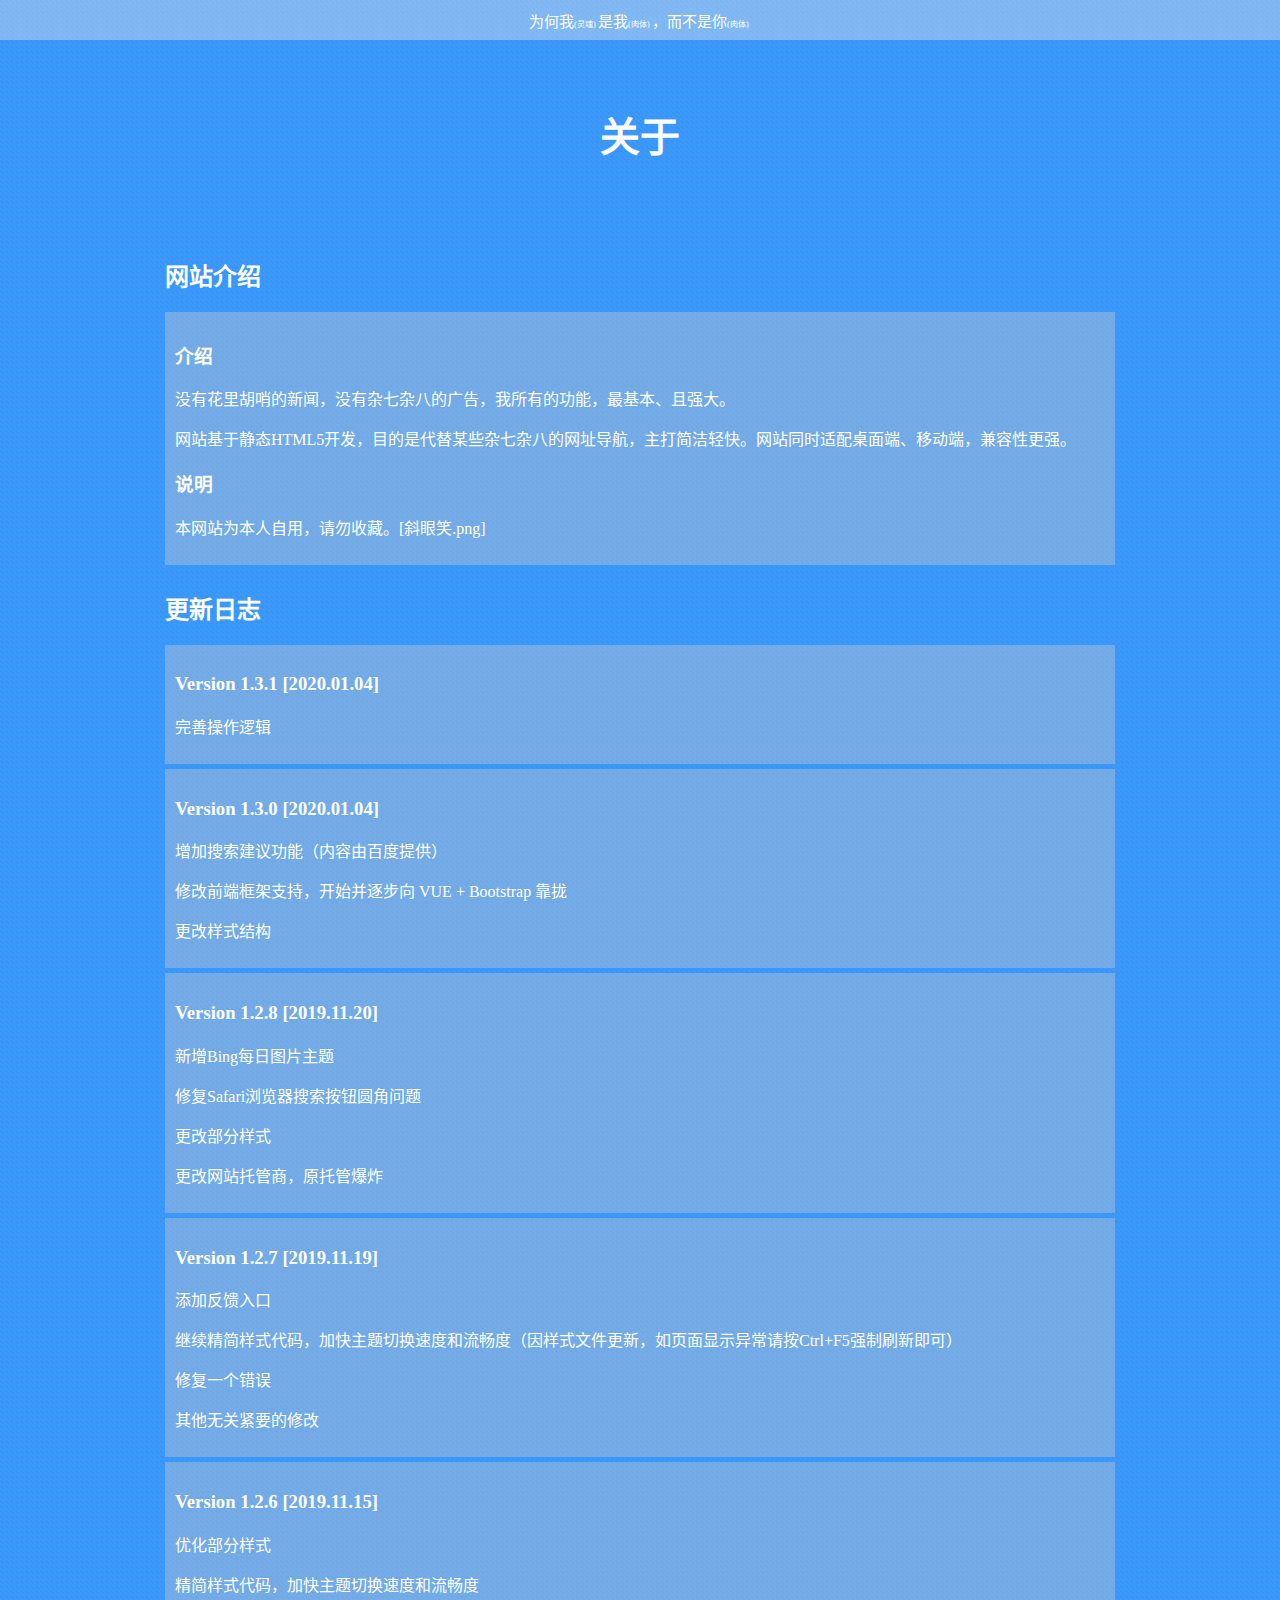
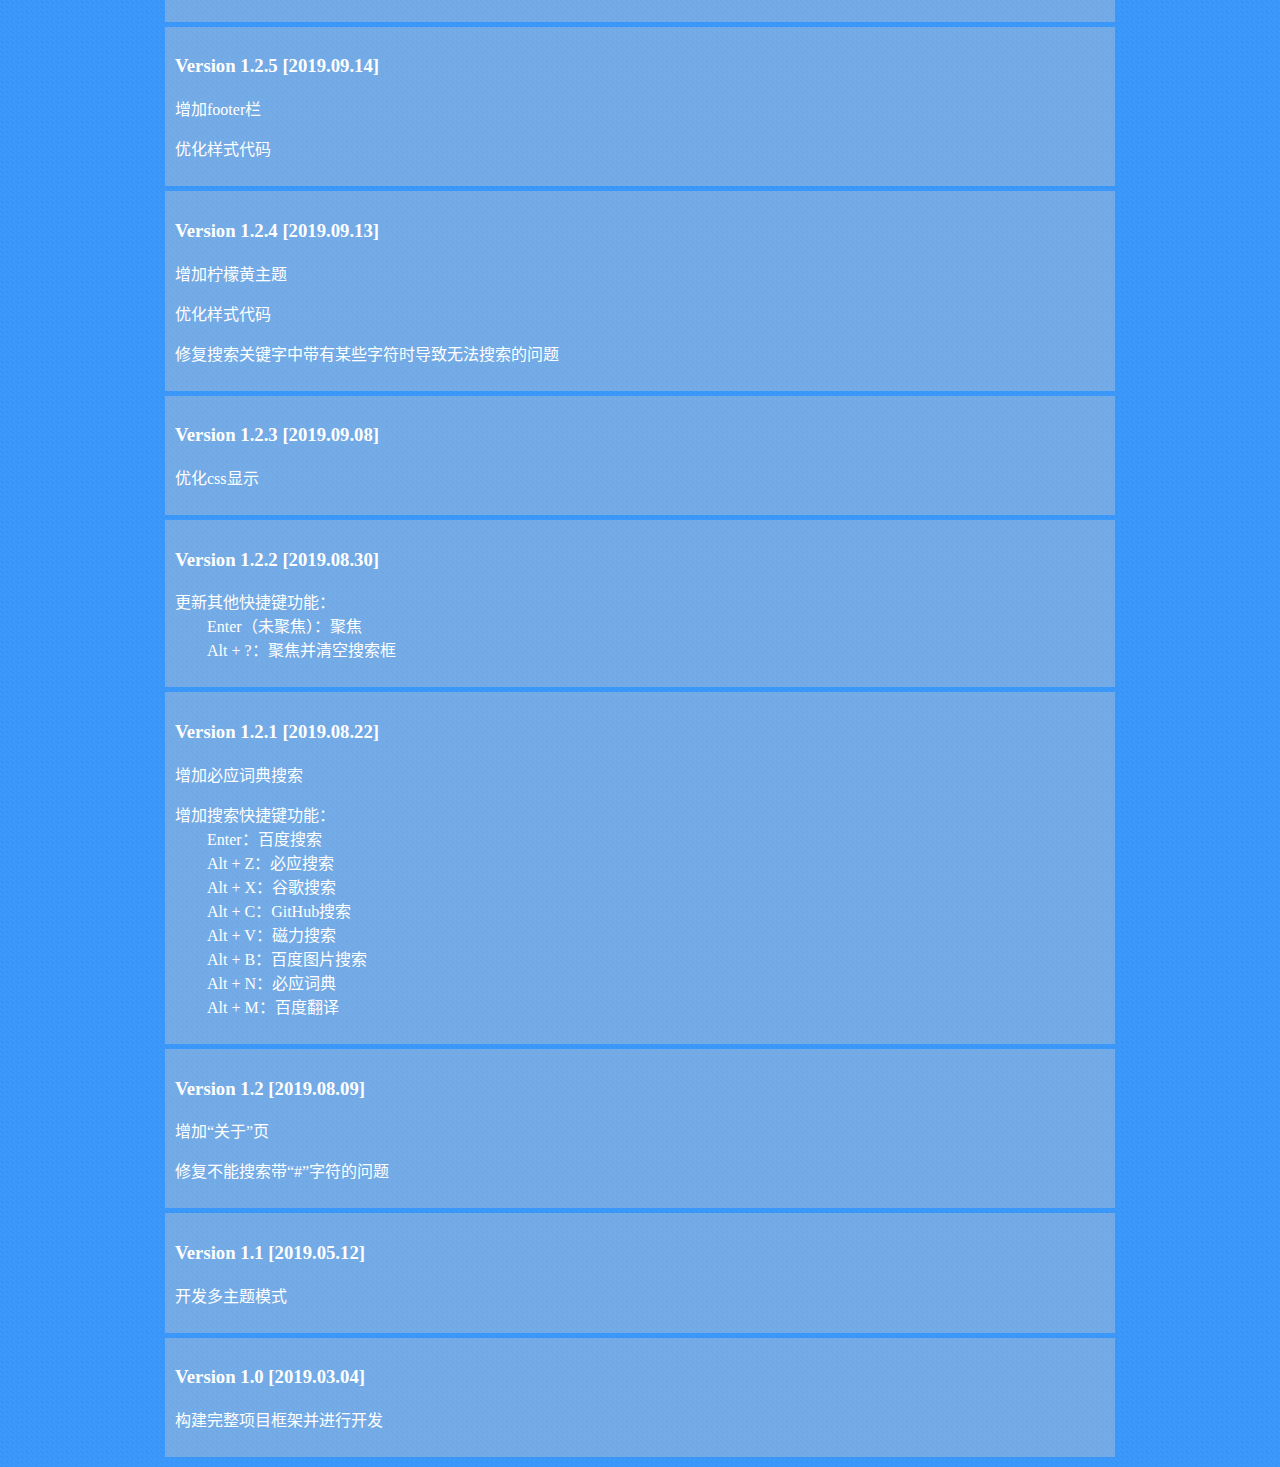
==== about.html @ 6365ce20 "5" ====
<!DOCTYPE html>
<html lang="zh-cn">

<head>
    <meta charset="UTF-8">
    <meta name="viewport" content="width=device-width, initial-scale=1.0">
    <meta http-equiv="X-UA-Compatible" content="ie=edge">
    <title>关于</title>
    <link href="css/all.css" rel="stylesheet" type="text/css">
    <link href="css/navigation_blue.css" rel="stylesheet" type="text/css">
    <link href="css/about.css" rel="stylesheet" type="text/css">
    <link rel="icon" href="image/logo.png" sizes="32x32">
    <script src="js/all.js"></script>
    <script src="plugins/jquery/jquery.min.js"></script>
    <script>
        window.onload = showStyle();
    </script>
</head>
<style>
    .little-font {
        font-size: xx-small;
        -webkit-transform-origin-x: 0;
        -webkit-transform: scale(0.90);
        display: inline-block;
    }
</style>

<body>
    <div class="top-frame">
        <p>为何我<span class="little-font">(灵魂)</span>是我<span class="little-font">(肉体)</span>，而不是你<span class="little-font">(肉体)</span></p>
    </div>
    <div class="head trans-all">
        <div class="title" style="overflow:hidden;">
            <h1>关于</h1>
            <!-- <p>v1.1</p> -->
        </div>
        <!-- <p>vicold.com</p> -->
    </div>
    <div class="contrainer" style="color:#fff;">
        <div class="main-content trans-all">
            <h2>网站介绍</h2>
            <div class="trans-all upgrade-grade">
                <h3>介绍</h3>
                <p>没有花里胡哨的新闻，没有杂七杂八的广告，我所有的功能，最基本、且强大。</p>
                <p>网站基于静态HTML5开发，目的是代替某些杂七杂八的网址导航，主打简洁轻快。网站同时适配桌面端、移动端，兼容性更强。<br />
                    <h3>说明</h3>
                    <p>本网站为本人自用，请勿收藏。[斜眼笑.png]</p>
            </div>
        </div>
        <div class="main-content trans-all log">
            <h2>更新日志</h2>
            <div class="trans-all upgrade-log">
                <h3>Version 1.3.1 [2020.01.04]</h3>
                <p>完善操作逻辑</p>
            </div>
            <div class="trans-all upgrade-log">
                <h3>Version 1.3.0 [2020.01.04]</h3>
                <p>增加搜索建议功能（内容由百度提供）</p>
                <p>修改前端框架支持，开始并逐步向 VUE + Bootstrap 靠拢</p>
                <p>更改样式结构</p>
            </div>
            <div class="trans-all upgrade-log">
                <h3>Version 1.2.8 [2019.11.20]</h3>
                <p>新增Bing每日图片主题</p>
                <p>修复Safari浏览器搜索按钮圆角问题</p>
                <p>更改部分样式</p>
                <p>更改网站托管商，原托管爆炸</p>
            </div>
            <div class="trans-all upgrade-log">
                <h3>Version 1.2.7 [2019.11.19]</h3>
                <p>添加反馈入口</p>
                <p>继续精简样式代码，加快主题切换速度和流畅度（因样式文件更新，如页面显示异常请按Ctrl+F5强制刷新即可）</p>
                <p>修复一个错误</p>
                <p>其他无关紧要的修改</p>
            </div>
            <div class="trans-all upgrade-log">
                <h3>Version 1.2.6 [2019.11.15]</h3>
                <p>优化部分样式</p>
                <p>精简样式代码，加快主题切换速度和流畅度</p>
            </div>
            <div class="trans-all upgrade-log">
                <h3>Version 1.2.5 [2019.09.14]</h3>
                <p>增加footer栏</p>
                <p>优化样式代码</p>
            </div>
            <div class="trans-all upgrade-log">
                <h3>Version 1.2.4 [2019.09.13]</h3>
                <p>增加柠檬黄主题</p>
                <p>优化样式代码</p>
                <p>修复搜索关键字中带有某些字符时导致无法搜索的问题</p>
            </div>
            <div class="trans-all upgrade-log">
                <h3>Version 1.2.3 [2019.09.08]</h3>
                <p>优化css显示</p>
            </div>
            <div class="trans-all upgrade-log">
                <h3>Version 1.2.2 [2019.08.30]</h3>
                <p>更新其他快捷键功能：<br />&emsp;&emsp;Enter（未聚焦）：聚焦<br />&emsp;&emsp;Alt + ?：聚焦并清空搜索框</p>
            </div>
            <div class="trans-all upgrade-log">
                <h3>Version 1.2.1 [2019.08.22]</h3>
                <p>增加必应词典搜索</p>
                <p>增加搜索快捷键功能：<br />&emsp;&emsp;Enter：百度搜索<br />&emsp;&emsp;Alt + Z：必应搜索<br />&emsp;&emsp;Alt + X：谷歌搜索<br />&emsp;&emsp;Alt + C：GitHub搜索<br /> &emsp;&emsp;Alt + V：磁力搜索<br />&emsp;&emsp;Alt + B：百度图片搜索<br />&emsp;&emsp;Alt + N：必应词典<br />&emsp;&emsp;Alt
                    + M：百度翻译</p>
            </div>
            <div class="trans-all upgrade-log">
                <h3>Version 1.2 [2019.08.09]</h3>
                <p>增加“关于”页</p>
                <p>修复不能搜索带“#”字符的问题</p>
            </div>
            <div class="trans-all upgrade-log">
                <h3>Version 1.1 [2019.05.12]</h3>
                <p>开发多主题模式</p>
            </div>
            <div class="trans-all upgrade-log">
                <h3>Version 1.0 [2019.03.04]</h3>
                <p>构建完整项目框架并进行开发</p>
            </div>
        </div>
    </div>
</body>

</html>
---- css/all.css ----
body {
    background-image: url(../image/background_continuity_common.png);
    color: #444;
    margin: 0;
    font-family: 'Microsoft YaHei';
}

a,input{
    border: 0 solid ;
    
}


a, p, li, img {
    -webkit-user-select: none;
    -moz-user-select: none;
    -ms-user-select: none;
    user-select: none;
}
button,
#search-submit{
    -webkit-appearance : none ;
}
/* +++++++++++++++++++++++++++++head+++++++++++++++++++++++++++++ */

.head {
    text-align: center;
    margin: 35px 5px;
}

.head>.title {
    margin: 0 auto;
    display: inline-block;
    color: #fff;
}

.head>.title>img {
    width: 300px;
    height: 100px;
    float: left;
}

.head>.title>h1 {
    font-size: 40px;
    margin: 5px;
    float: left;
}

.head>.title>p {
    float: left;
    padding-top: 15px;
}

.contrainer {
    overflow: hidden;
    padding: 5px;
}

.main-content {
    margin: 0 auto;
    overflow: hidden;
}

@media (max-width: 480px) {
    .head>.title>img {
        width: 210px;
        height: 70px;
    }
}

@media (min-width: 480px) {
    .head>.title>img {
        width: 240px;
        height: 80px;
    }
    .main-content {
        width: 100%;
    }
}

@media (min-width: 768px) {
    .head>.title>img {
        width: 270px;
        height: 90px;
    }
    .main-content {
        width: 736px;
    }
}

@media (min-width: 980px) {
    .head>.title>img {
        width: 300px;
        height: 100px;
    }
    .main-content {
        width: 950px;
    }
}
/* -----------------------------head----------------------------- */
.top-frame,.foot-frame{
    font-size: 15px;
    width: 100%;
    text-align: center;
    color: #fff;
    overflow: hidden;
    background: rgba(255, 255, 255, 0.3);
    
}
.top-frame{
    margin: 0;
    padding: 0;
    height: 40px;
    text-align: center;
    color: #fff;
    overflow: hidden;
    background: rgba(233, 233, 233, 0.4);
}
.foot-frame{
    margin: 30px 0 0 0;
    padding: 10px 0;
}
.top-frame>p ,.foot-frame>p,.foot-frame>div{
    margin: 0;
}
.top-frame>p {
    padding: 10px;
}
.foot-frame>p,.foot-frame>div{
    padding: 1px;
}
.foot-frame>p>a{
    color:#fff;
    text-decoration-line: none;
}
 
/* +++++++++++++++++++++++++++++++搜索建议+++++++++++++++++++++++++++++++ */


.suggestion{
    padding: 5px ;
    background-color:rgba(255,255,255,0.9) ;
}

.list-group-item{
    padding: 5px 10px;
    border: 1px solid rgba(100,100,100,0.1);
    background-color: rgba(255,255,255,0) ;
}

/* -------------------------------搜索建议------------------------------- */


/* +++++++++++++++++++++++++++++++搜索建议+++++++++++++++++++++++++++++++ */

a,
img,
.tool-item-frame div{
    box-sizing: unset !important;
}


/* -------------------------------搜索建议------------------------------- */



/* +++++++++++++++++++++++++++++++Tabs+++++++++++++++++++++++++++++++ */



ul, ol, li {
    margin: 0;
    padding: 0;
}

li {
    list-style: none;
}

.tabs {
    overflow: hidden;
    width: 100%;
    border: 0 solid;
    border-radius: 0;
    background: #f6f6f6;
    margin-top: 30px;
}

.tabs>div {
    padding: 10px;
    overflow: hidden;
}

.tabs .horizontal {
    width: 100%;
    display: block;
    overflow: hidden;
}

.tabs .horizontal li {
    float: left;
    list-style: none;
    height: 35px;
    width: 12.5%;
}

.tabs .horizontal li a{
    margin: 0;
    padding: 0;
    background-color: rgba(233, 233, 233, 0.8);
    width: 100%;
    height: 35px;
    text-align: center;
    line-height: 35px;
    font-size: 15px;
    color: #3c9bff;
}

.tabs .horizontal li a:hover {
    background-color: rgba(255, 255, 255, 0.8);
}

.tabs .horizontal li .active {
    background-color: rgba(226, 219, 190, 1);
    color: #3c9bff;
    cursor: default;
}
@media (max-width: 480px) {
    /*手机屏幕，图标和文字上下排列*/
    .tabs .horizontal li {
        height: 40px;
    }
    .tabs .horizontal li a{
        height: 40px;
        line-height: 40px;
        font-size: 13px;

    }
}
/* -------------------------------Tabs------------------------------- */



/* +++++++++++++++++++++++++++++++主题+++++++++++++++++++++++++++++++ */

.tool-item-style-frame>.tool-item-frame {
    width: 25%;
}
.tool-item-style-frame .style_blue {
    background: #3c9bff;
}

.tool-item-style-frame .style_black {
    background: #2f2f2f;
}

.tool-item-style-frame .style_red {
    background: #ff3c3c;
}

.tool-item-style-frame .style_green {
    background: #0dacb1;
}

.tool-item-style-frame .style_yellow {
    background: #FFC107;
}
.tool-item-style-frame .style_bing {
    background-image:url(../image/bing_btn_change.jpg);
    background-position: center;
    background-size: cover;
    background-repeat: no-repeat;
}

/* -------------------------------主题------------------------------- */


/* +++++++++++++++++++++++++++++工具链接+++++++++++++++++++++++++++++ */

.tool-item-link-frame>.tool-item-frame {
    width: 33.3333%;
}
.tool-item-frame>a>img {
    padding: 5px;
    border-radius: 50px;
    margin: 0 auto;
    display: block;
}
/* -----------------------------工具链接----------------------------- */
---- css/navigation_blue.css ----
/* 整个滚动条 */

::-webkit-scrollbar {
    width: 0px;
}

body {
    background-color: #3c9bff;
}

.trans-all {
    /* 标准的语法 */
    transition: all .5s;
    /* Firefox 4 */
    -moz-transition: all .5s;
    /* Safari 和 Chrome */
    -webkit-transition: all .5s;
    /* Opera */
    -o-transition: all .5s;
}

/*-----------------------------------通用结束-----------------------------------*/

/*-----------------------------------------------------------------------------*/

/*-----------------------------------HeadCSS-----------------------------------*/

/*-----------------------------------------------------------------------------*/


/*-----------------------------------------------------------------------------*/

/*----------------------------------Head End-----------------------------------*/

/*-----------------------------------------------------------------------------*/

/*-----------------------------------------------------------------------------*/

/*----------------------------------SearchCSS----------------------------------*/

/*-----------------------------------------------------------------------------*/

.content-search {
    font-size: 15px;
    width: 100%;
}

.content-search {
    margin-top: 10px;
}

.content-search>.search-text-frame {
    margin: 0 auto;
}

.content-search>.search-submit-frame {
    overflow: hidden;
    background-color: #e2dbbe;
    margin: 0 auto;
}

.content-search .search-text {
    height: 40px;
    width: 100%;
    background-color: #eee;
    display: block;
    padding-left: 10px;
    padding-right: 10px;
    margin: 0 auto;
    box-sizing: border-box;
    -webkit-box-sizing: border-box;
    -moz-box-sizing: border-box;
    font-size: 17px;
    color: #333;
    border: 0 solid;
    border-radius: 4px 4px 0 0;
    outline: none;
}

.content-search .search-text:focus {
    box-shadow: 0 0 10px #fff;
}

.content-search>.search-submit-frame>div {
    float: left;
    width: 25%;
    height: 35px;
}

.content-search .search-submit {
    background-color: #e2dbbe;
    color: #777;
    border-width: 0px 0px 5px 0px;
    border-style: solid;
    border-color: #d2bdae;
    width: 100%;
    height: 35px;
    outline: none;
    border-radius: 0;
}

.content-search .search-submit:hover {
    /* background-color: #0E80EF; */
    cursor: pointer;
    /* Safari 5.1 - 6.0 */
    background: -webkit-linear-gradient(#e2dbbe, #d2bdae);
    /* Opera 11.1 - 12.0 */
    background: -o-linear-gradient(#e2dbbe, #d2bdae);
    /* Firefox 3.6 - 15 */
    background: -moz-linear-gradient(#e2dbbe, #d2bdae);
    /* 标准的语法 */
    background: linear-gradient(#e2dbbe, #d2bdae);
}

@media (max-width: 480px) {
    .content-search>.search-text-frame {
        width: 100%;
    }
    .content-search>.search-submit-frame {
        width: 100%;
    }
    .content-search>.search-submit-frame>div {
        height: 40px;
        width: 25%;
    }
    .content-search .search-submit {
        height: 40px;
        width: 100%;
    }
}

@media (min-width: 480px) {
    .content-search>.search-text-frame {
        width: 100%;
    }
    .content-search>.search-submit-frame {
        width: 100%;
    }
    .content-search>.search-submit-frame>div {
        width: 25%;
    }
    .content-search .search-submit {
        width: 100%;
    }
}

@media (min-width: 768px) {
    .content-search>.search-text-frame {
        width: 600px;
    }
    .content-search>.search-submit-frame {
        width: 600px;
    }
    .content-search>.search-submit-frame>div {
        width: 12.5%;
    }
    .content-search .search-submit {
        width: 100%;
    }
    .head {
        margin: 50px;
    }
}

@media (min-width: 980px) {
    .content-search>.search-text-frame {
        width: 600px;
    }
    .content-search>.search-submit-frame {
        width: 600px;
    }
    .content-search>.search-submit-frame>div {
        width: 12.5%;
    }
    .content-search .search-submit {
        width: 100%;
    }
    .head {
        margin: 60px;
    }
}





/*--------------------------------------------------------------------------*/

/*-------------------------------Search End---------------------------------*/

/*--------------------------------------------------------------------------*/


/* +++++++++++++++++++++++++++++++搜索建议+++++++++++++++++++++++++++++++ */


.collapse{
    margin-top: 0;
}
.suggestion{
    border-radius:0 ;
    background-color:#eee;
}


/* -------------------------------搜索建议------------------------------- */



/*--------------------------------------------------------------------------*/

/*----------------------------------TabCSS----------------------------------*/

/*--------------------------------------------------------------------------*/

.tabs .horizontal li a{
    border-radius:0 ;
}

/*------------item------------*/

.item-frame {
    width: 10%;
    float: left;
    box-sizing: border-box;
    -webkit-box-sizing: border-box;
    -moz-box-sizing: border-box;
}

.item-frame>a {
    padding: 10px 5px 10px 5px;
    text-decoration: none;
    display: block;
    height: 25px;
    font-size: 15px;
    color: #555;
    overflow: hidden;
}

.item-frame:hover {
    background-color: #ddd;
}

.item-frame>a>img {
    width: 22px;
    vertical-align: text-bottom;
    height: 22px;
    margin-right: 2px;
}

.item-frame>a>p {
    text-overflow: ellipsis;
    overflow: hidden;
    display: inline;
}

@media (max-width: 480px) {
    /*手机屏幕，图标和文字上下排列*/
    .tabs {
        margin-top: 15px;
    }
    .item-frame {
        padding: 5px 5px;
        width: 25%;
    }
    .item-frame>a {
        text-align: center;
        height: 50px;
    }
    .item-frame>a>img {
        margin: 0;
        height: 27px;
        width: 27px;
    }
    .item-frame>a>p {
        margin: 0;
        display: block;
    }
}

@media (min-width: 480px) {
    .item-frame {
        width: 25%;
    }
}

@media (min-width: 570px) {
    .item-frame {
        width: 20%;
    }
}

@media (min-width: 768px) {
    .item-frame {
        width: 20%;
    }
    .item-frame>a {
        font-size: 17px;
    }
}

@media (min-width: 980px) {
    .item-frame {
        width: 16.66666666%;
    }
    .item-frame>a {
        font-size: 17px;
    }
}

/*---------------------------------------------------------------------------*/

/*----------------------------------Tab End----------------------------------*/

/*---------------------------------------------------------------------------*/

/*--------------------------------------------------------------------------*/

/*----------------------------------ManageCSS----------------------------------*/

/*--------------------------------------------------------------------------*/

.site-manage {
    width: 100%;
    border: 0 solid;
    border-radius: 0 0 4px 4px;
    background: #f6f6f6;
    margin-top: 30px;
}

.site-manage>p {
    height: 35px;
    line-height: 35px;
    font-size: 15px;
    display: block;
    text-align: center;
    color: #3c9bff;
    background-color: rgba(233, 233, 233, 0.8);
    padding: 0;
    margin: 0;
}

.site-manage>.tool-link {
    width: 100%;
    overflow: hidden;
    padding: 10px;
    box-sizing: border-box;
    -webkit-box-sizing: border-box;
    -moz-box-sizing: border-box;
}

.site-manage>.tool-link>div {
    width: 50%;
    float: left;
}

.tool-item-style-frame, .tool-item-link-frame {
    text-align: center;
    overflow: hidden;
    background: rgba(200, 200, 200, 0.3);
    border-radius: 4px;
    width: auto;
}

.tool-item-style-frame {
    margin-right: 5px;
}

.tool-item-link-frame {
    margin-left: 5px;
}

.tool-item-style-frame>p, .tool-item-link-frame>p {
    color: #3c9bff;
    margin: 5px 0 0 0;
}


.tool-item-frame {
    width: 70px;
    float: left;
    box-sizing: border-box;
    -webkit-box-sizing: border-box;
    -moz-box-sizing: border-box;
    padding: 5px;
}

.tool-item-frame>a {
    padding: 5px 5px 10px 5px;
    text-decoration: none;
    display: block;
    font-size: 12px;
    color: #555;
    overflow: hidden;
    text-align: center;
    height: 50px;
}

.tool-item-frame>a>img {
    width: 28px;
    height: 28px;
    border: 0 solid #999;
    background-color: #999;
}

.tool-item-frame>a>p {
    text-overflow: ellipsis;
    overflow: hidden;
    display: inline;
    margin: 0;
    display: block;
}

.tool-item-style-frame>.tool-item-frame>a>div {
    width: 34px;
    height: 34px;
    border: 2px solid #000;
    border-radius: 50px;
    vertical-align: text-bottom;
    margin: 0 auto;
}

@media (max-width: 500px) {
    .site-manage>.tool-link>div {
        width: 100%;
    }
    .tool-item-style-frame {
        margin-right: 0;
    }
    .tool-item-link-frame {
        margin-left: 0;
        margin-top: 5px;
    }
}

@media (min-width: 380px) {}

@media (max-width: 480px) {
    .site-manage {
        margin-top: 15px;
    }
}

@media (min-width: 480px) {}

@media (min-width: 768px) {}

@media (min-width: 980px) {}

/*---------------------------------------------------------------------------*/

/*----------------------------------Manage End----------------------------------*/

/*---------------------------------------------------------------------------*/
---- css/about.css ----
.upgrade-grade,
.upgrade-log{
    background: rgba(200,200,200,0.4);
    padding:10px;
    margin-bottom: 5px;
}
.log{
    overflow: hidden;
}
.upgrade-log{
}
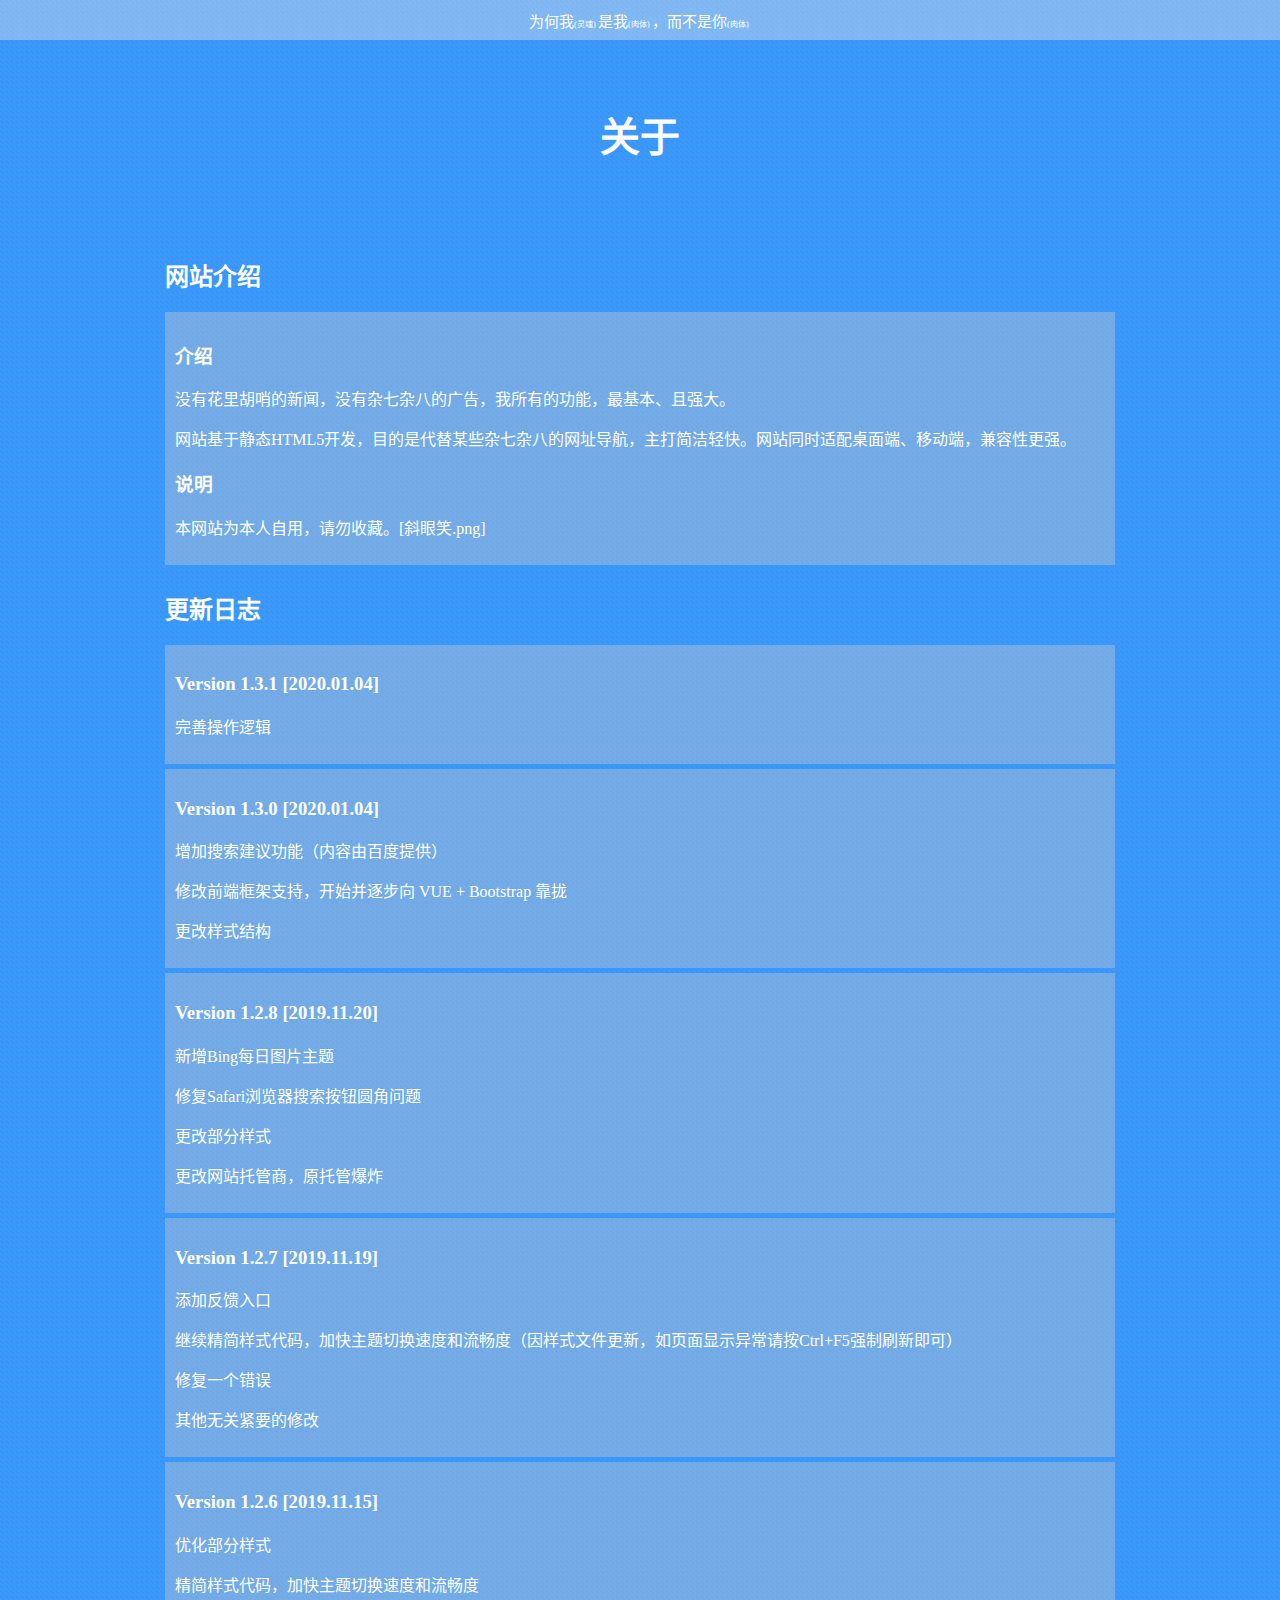
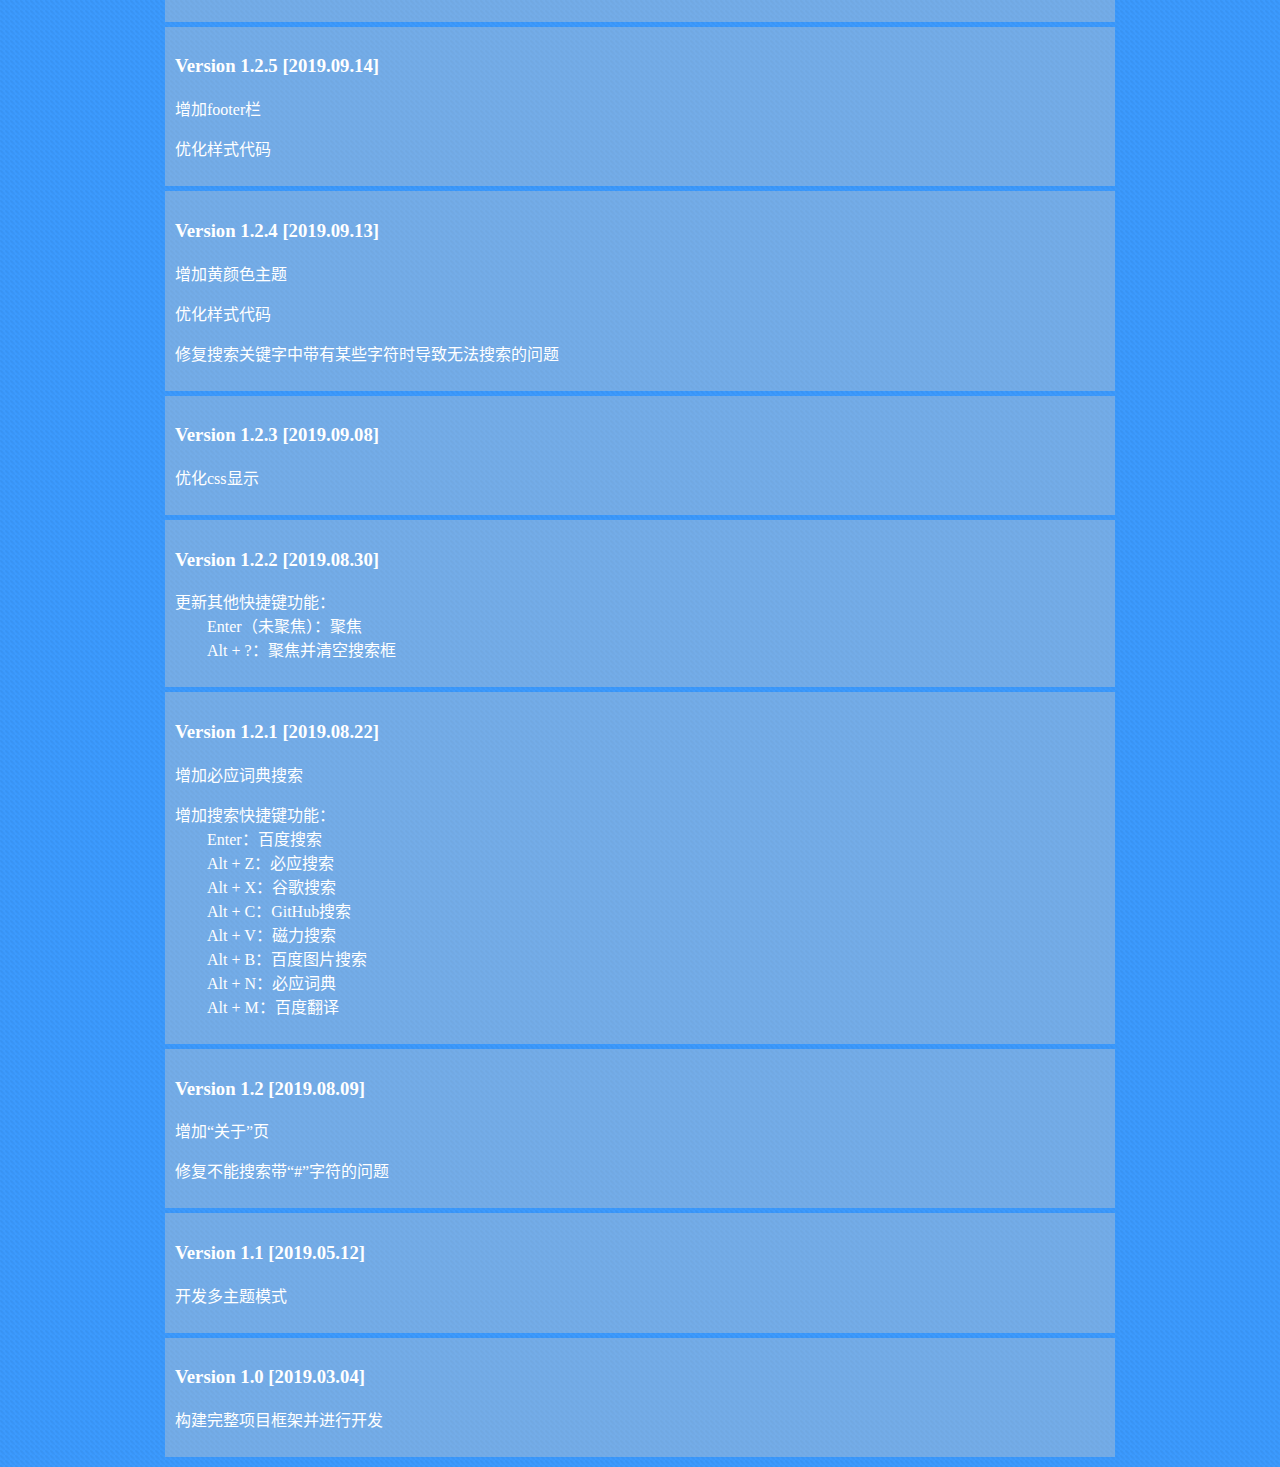
==== commit 478656a5: "6" ====
--- a/about.html
+++ b/about.html
@@ -85,7 +85,7 @@
             </div>
             <div class="trans-all upgrade-log">
                 <h3>Version 1.2.4 [2019.09.13]</h3>
-                <p>增加柠檬黄主题</p>
+                <p>增加黄颜色主题</p>
                 <p>优化样式代码</p>
                 <p>修复搜索关键字中带有某些字符时导致无法搜索的问题</p>
             </div>
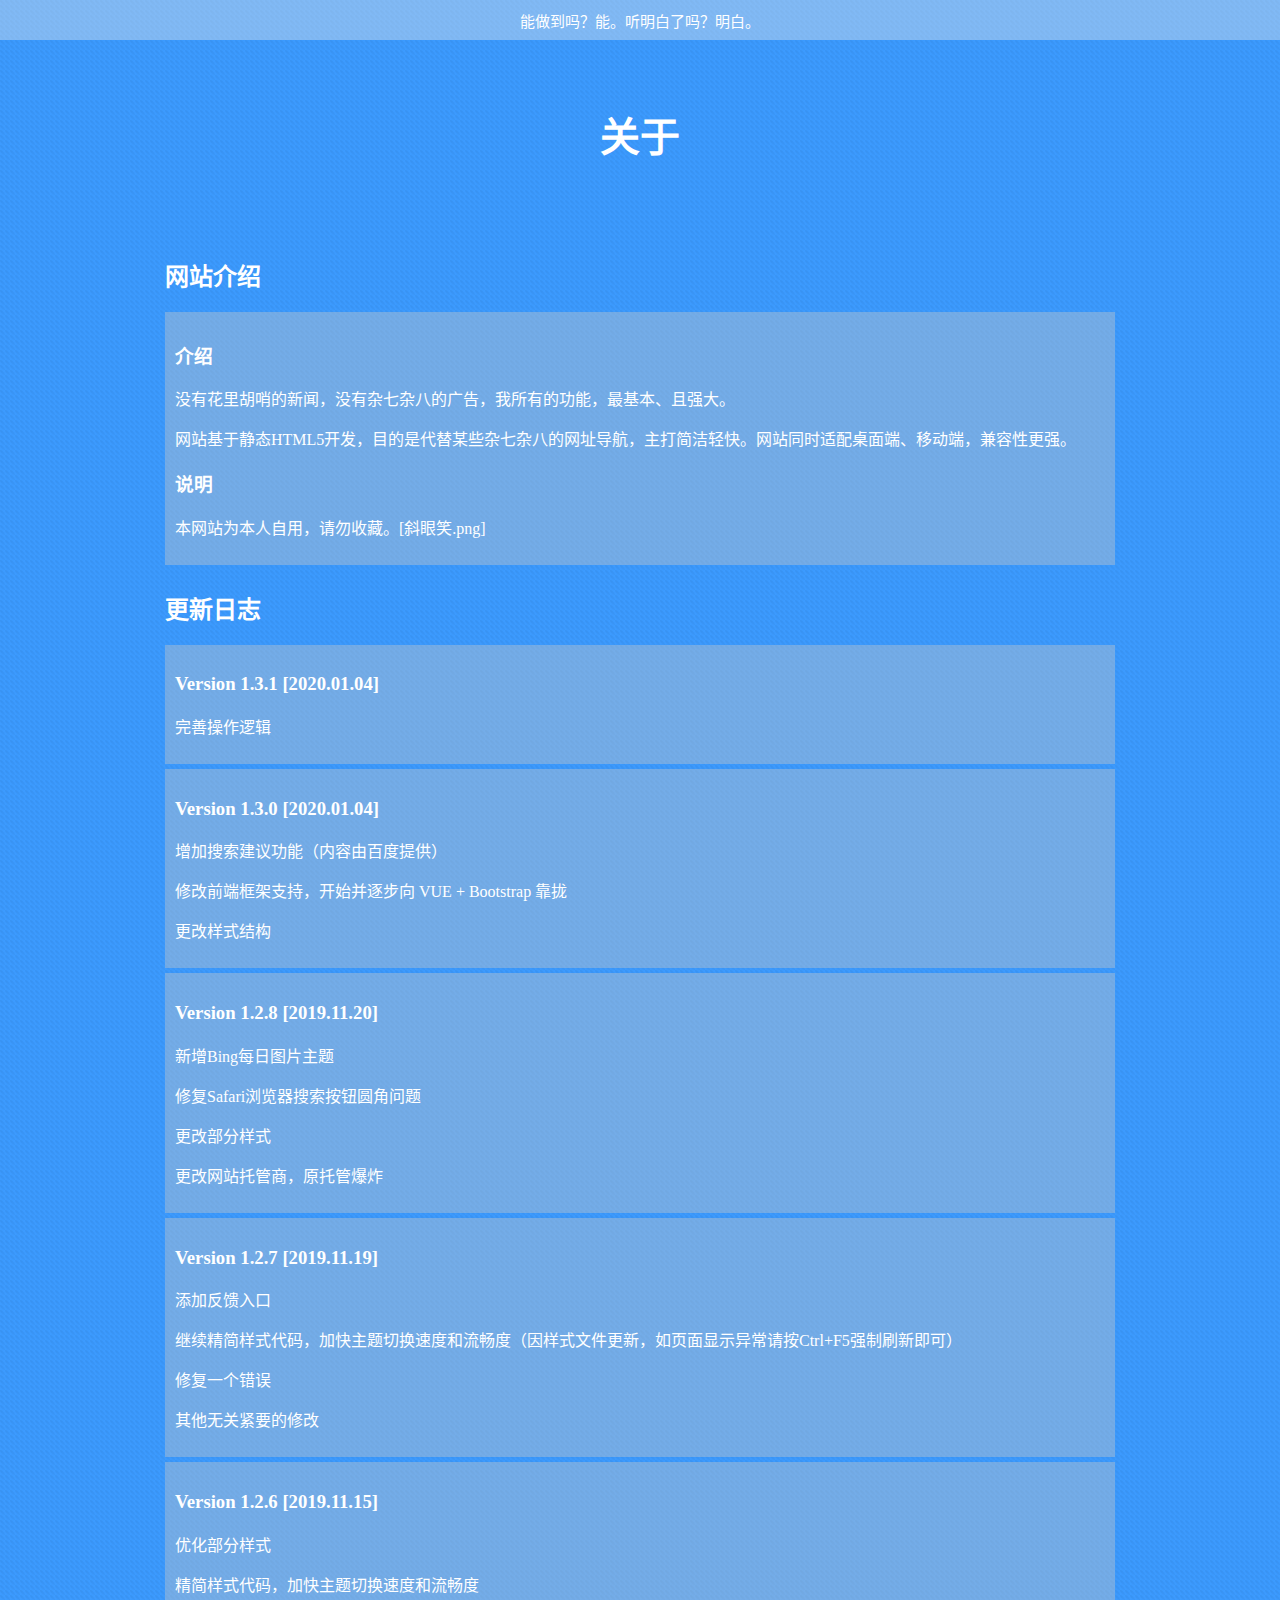
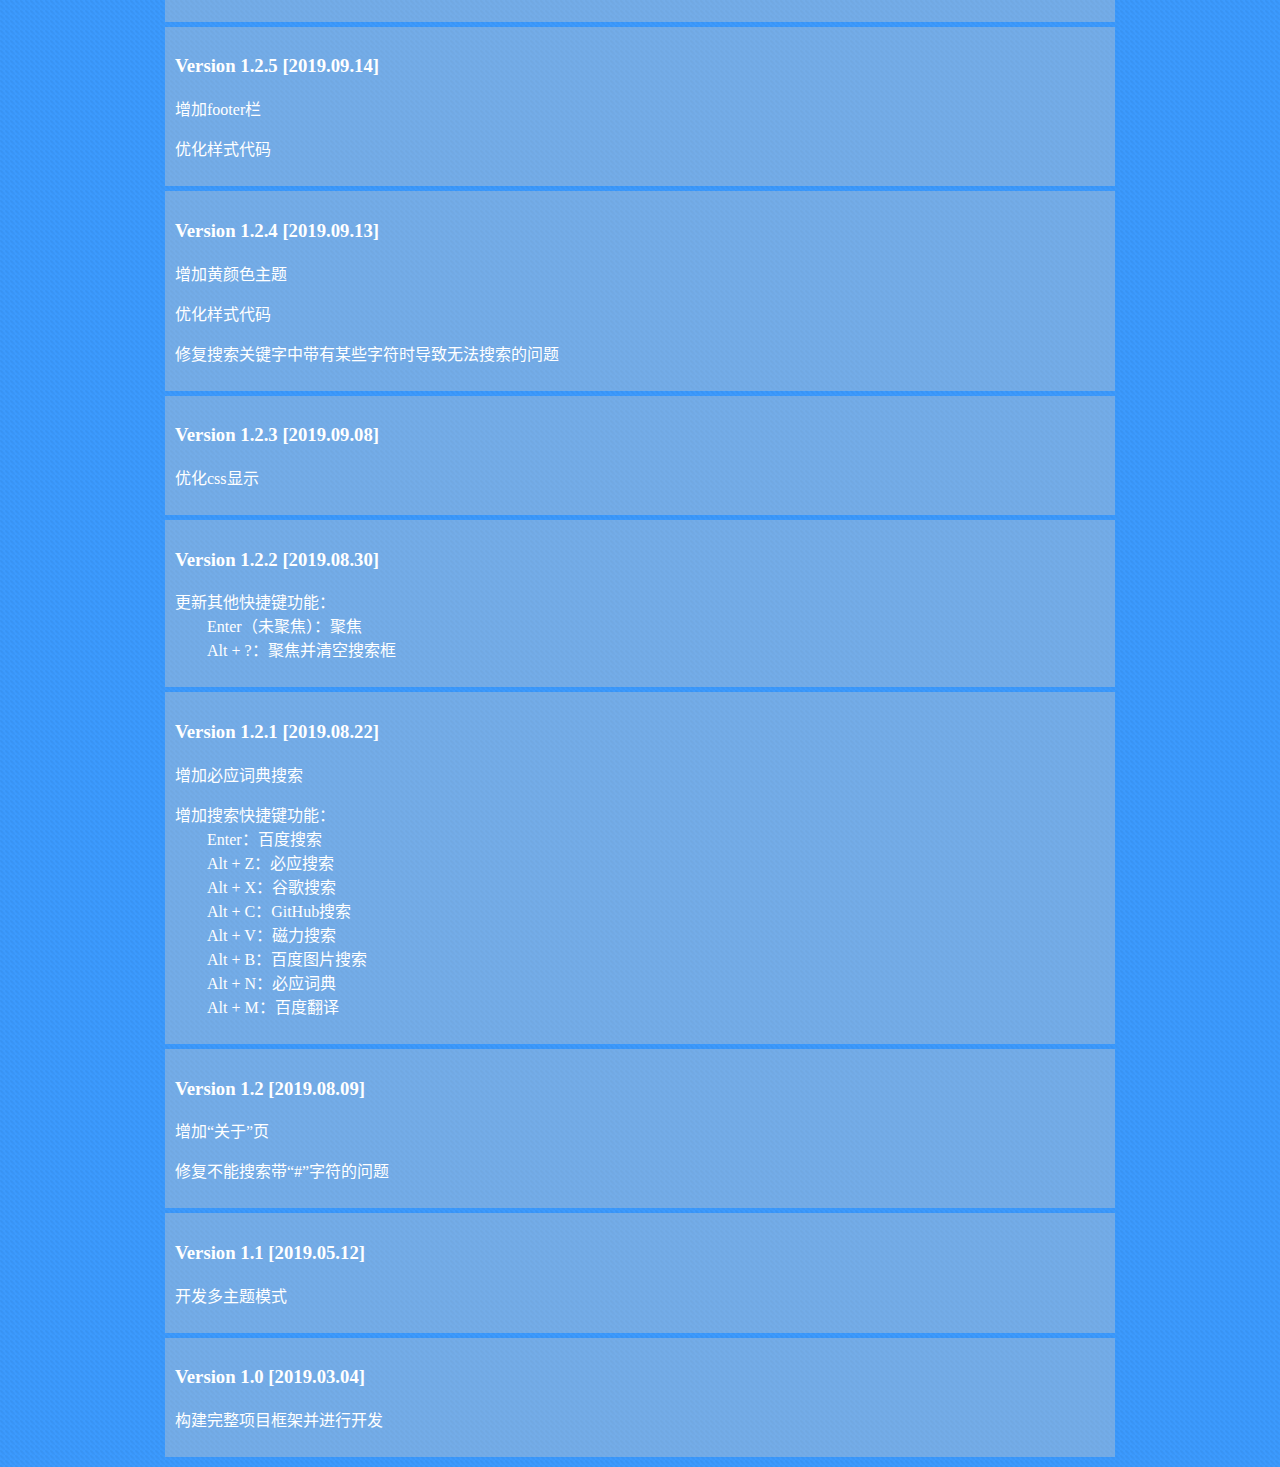
==== commit d8775a3c: "能做到吗？能。听明白了吗？明白。" ====
--- a/about.html
+++ b/about.html
@@ -27,7 +27,7 @@
 
 <body>
     <div class="top-frame">
-        <p>为何我<span class="little-font">(灵魂)</span>是我<span class="little-font">(肉体)</span>，而不是你<span class="little-font">(肉体)</span></p>
+        <p>能做到吗？能。听明白了吗？明白。</p>
     </div>
     <div class="head trans-all">
         <div class="title" style="overflow:hidden;">
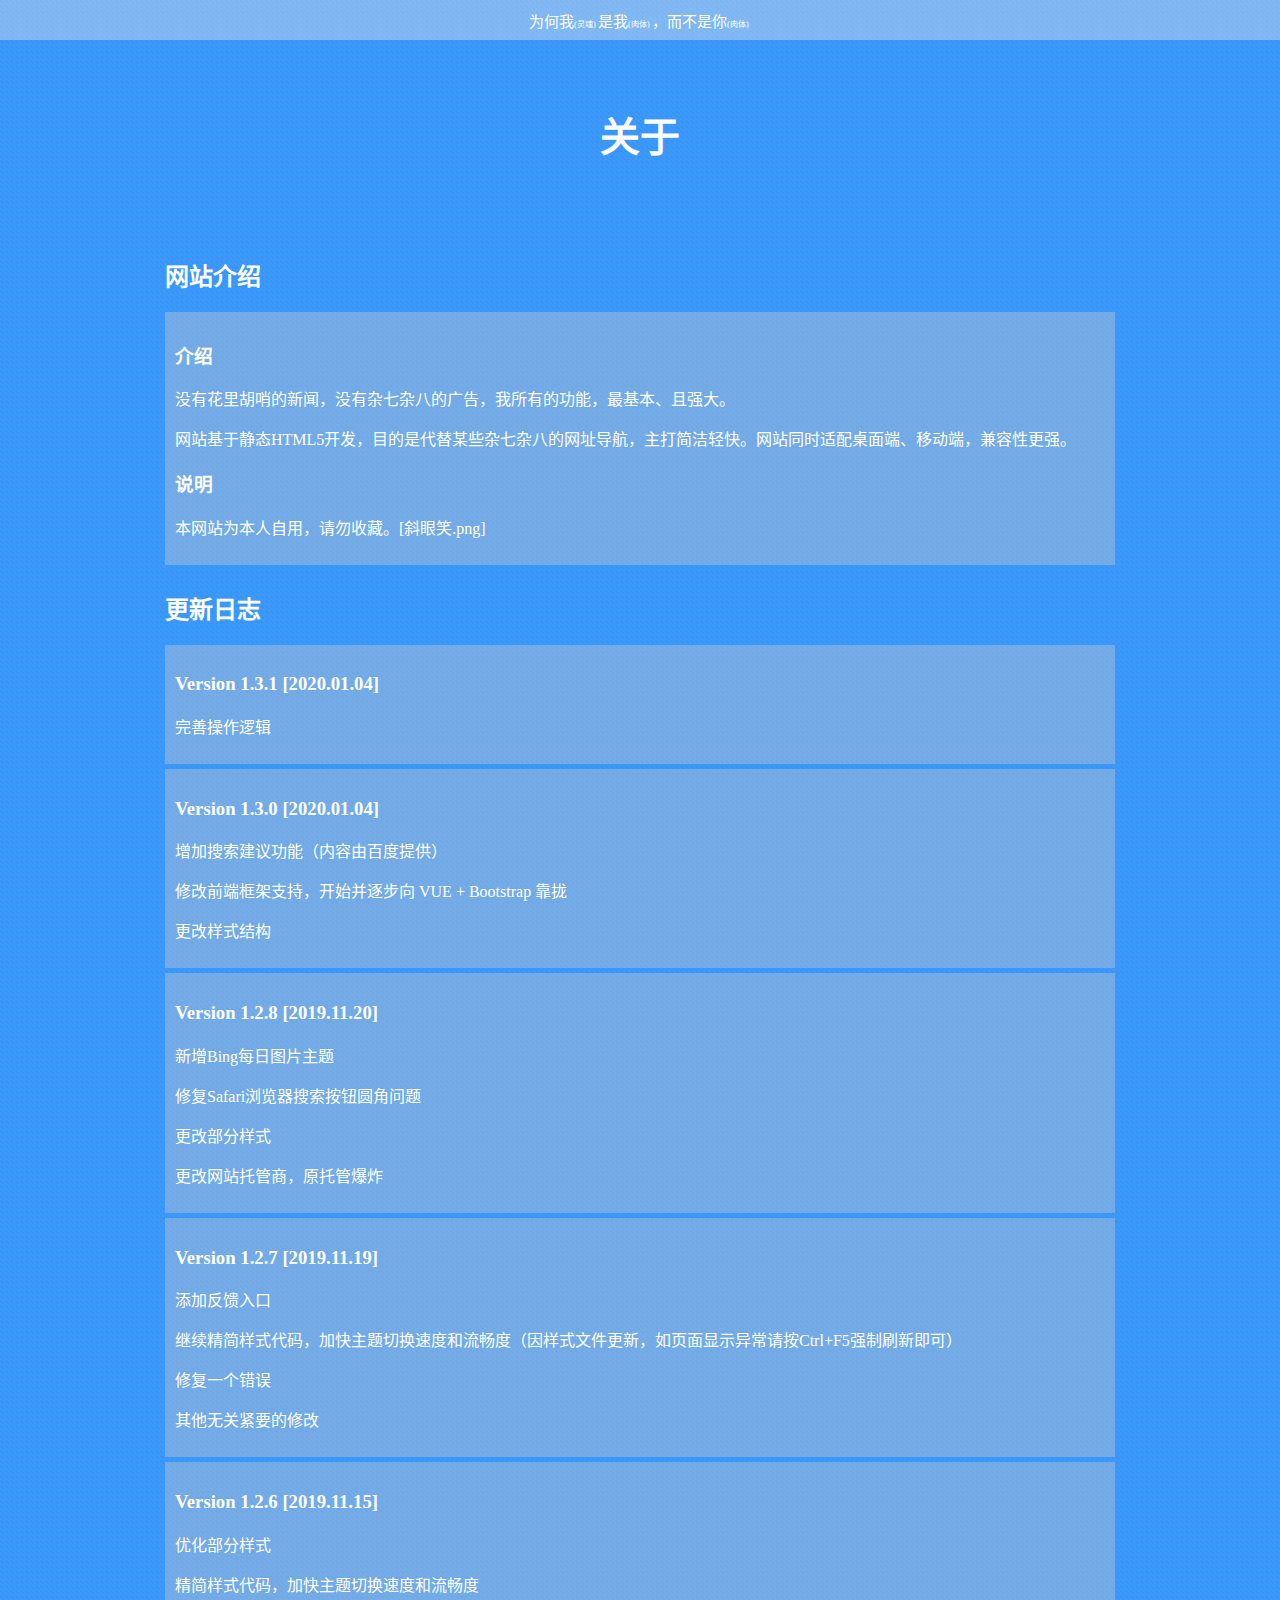
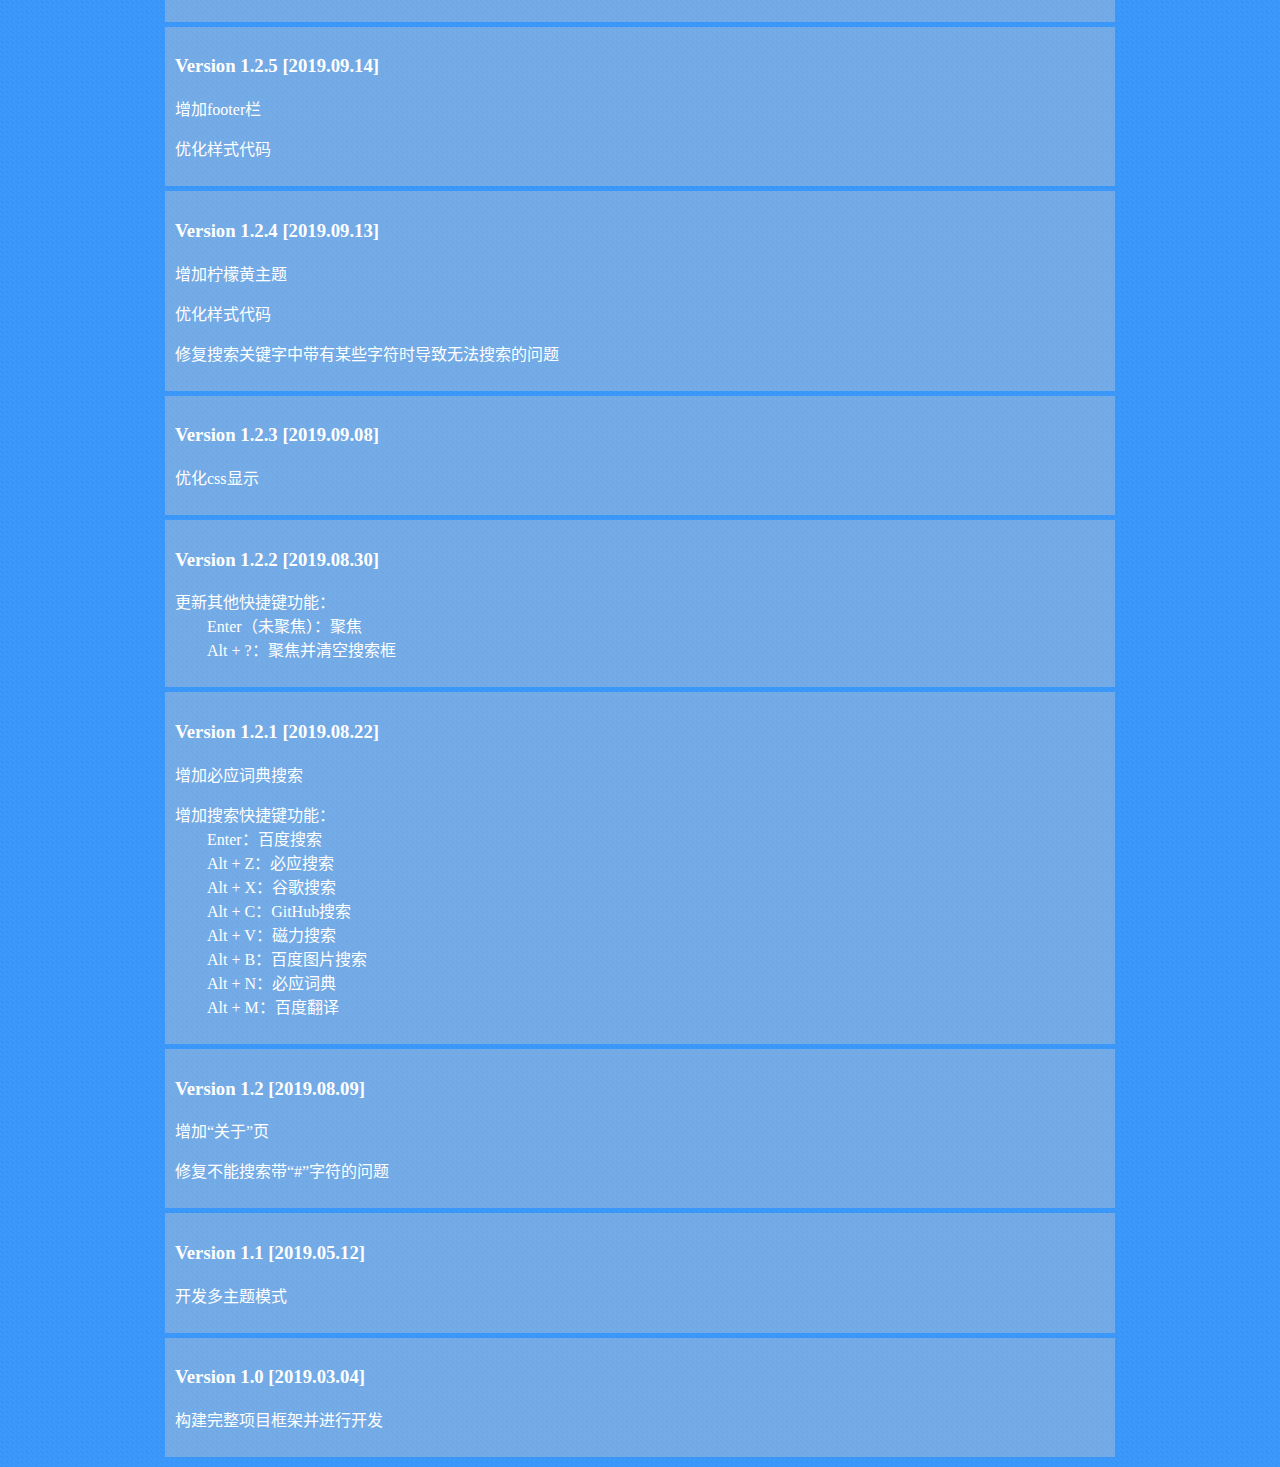
==== commit c5f69e80: "修复不能搜索多特殊字符" ====
--- a/about.html
+++ b/about.html
@@ -27,7 +27,7 @@
 
 <body>
     <div class="top-frame">
-        <p>能做到吗？能。听明白了吗？明白。</p>
+        <p>为何我<span class="little-font">(灵魂)</span>是我<span class="little-font">(肉体)</span>，而不是你<span class="little-font">(肉体)</span></p>
     </div>
     <div class="head trans-all">
         <div class="title" style="overflow:hidden;">
@@ -85,7 +85,7 @@
             </div>
             <div class="trans-all upgrade-log">
                 <h3>Version 1.2.4 [2019.09.13]</h3>
-                <p>增加黄颜色主题</p>
+                <p>增加柠檬黄主题</p>
                 <p>优化样式代码</p>
                 <p>修复搜索关键字中带有某些字符时导致无法搜索的问题</p>
             </div>
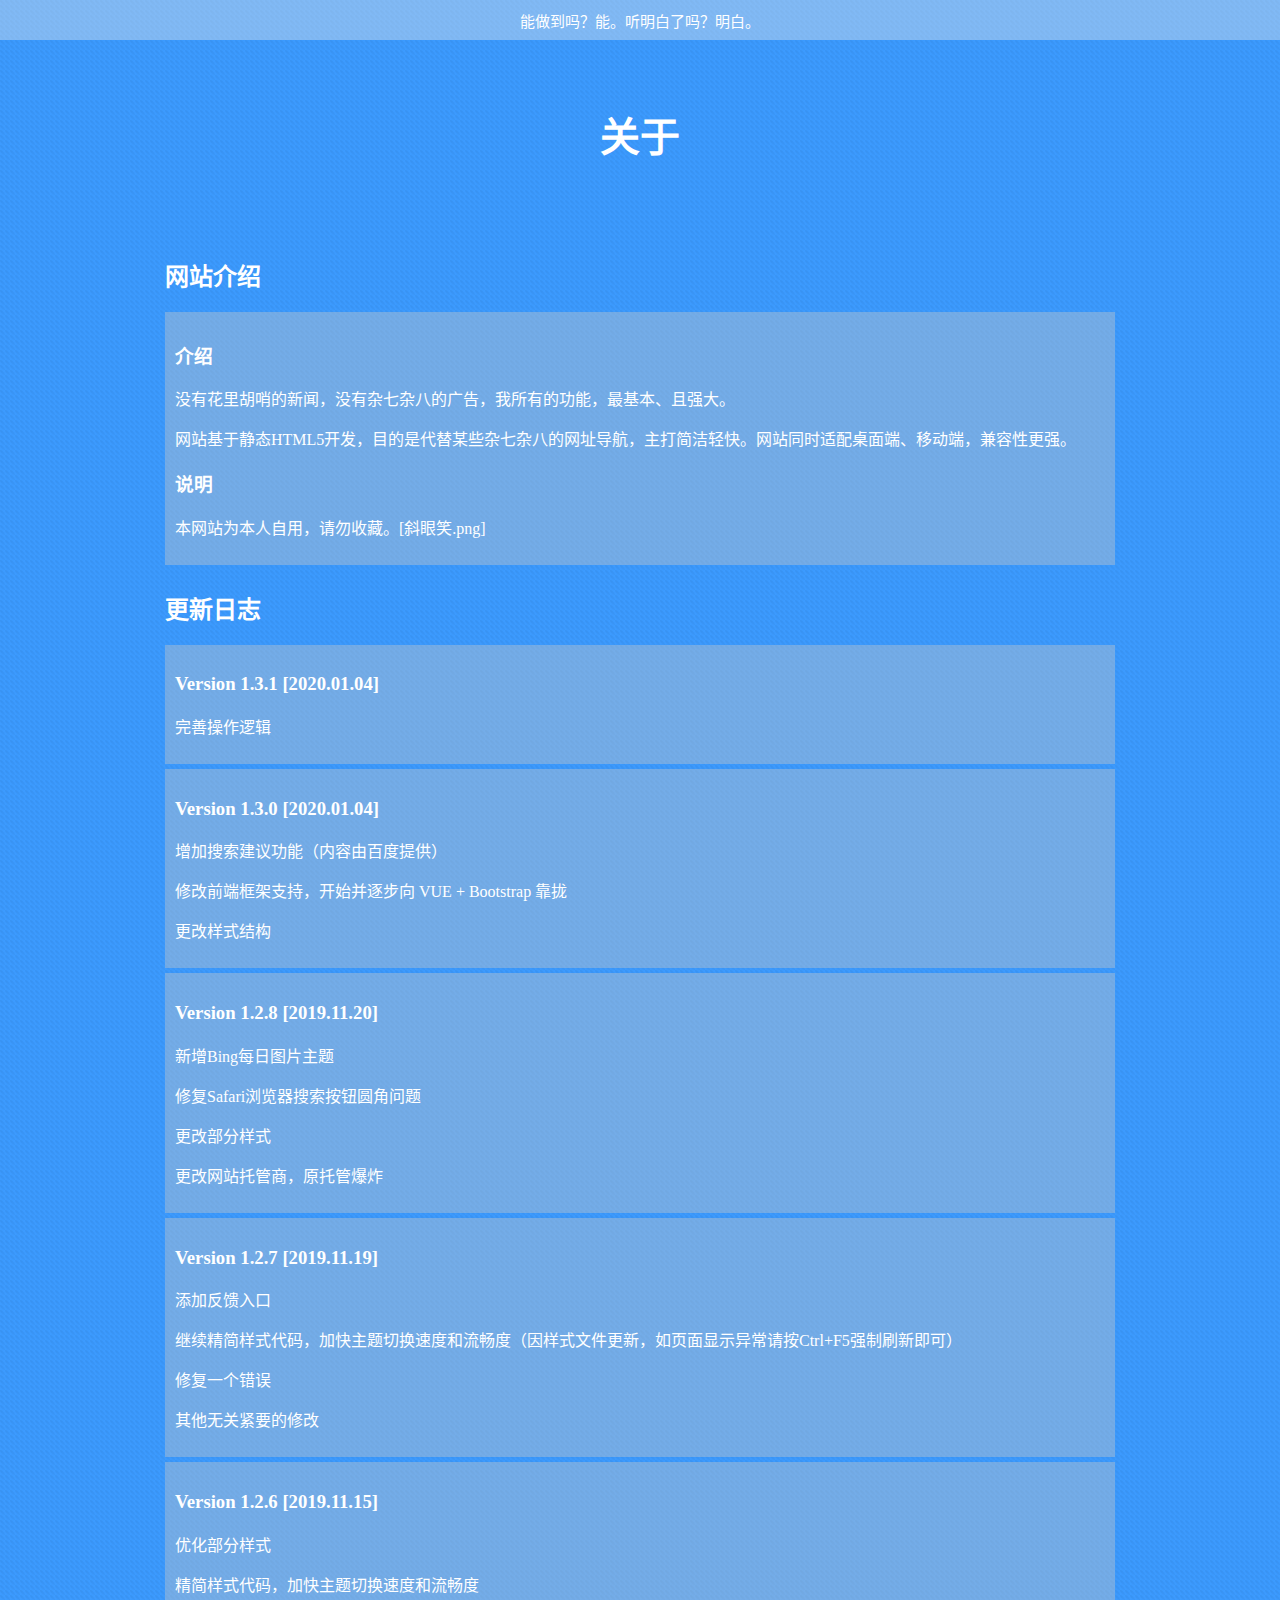
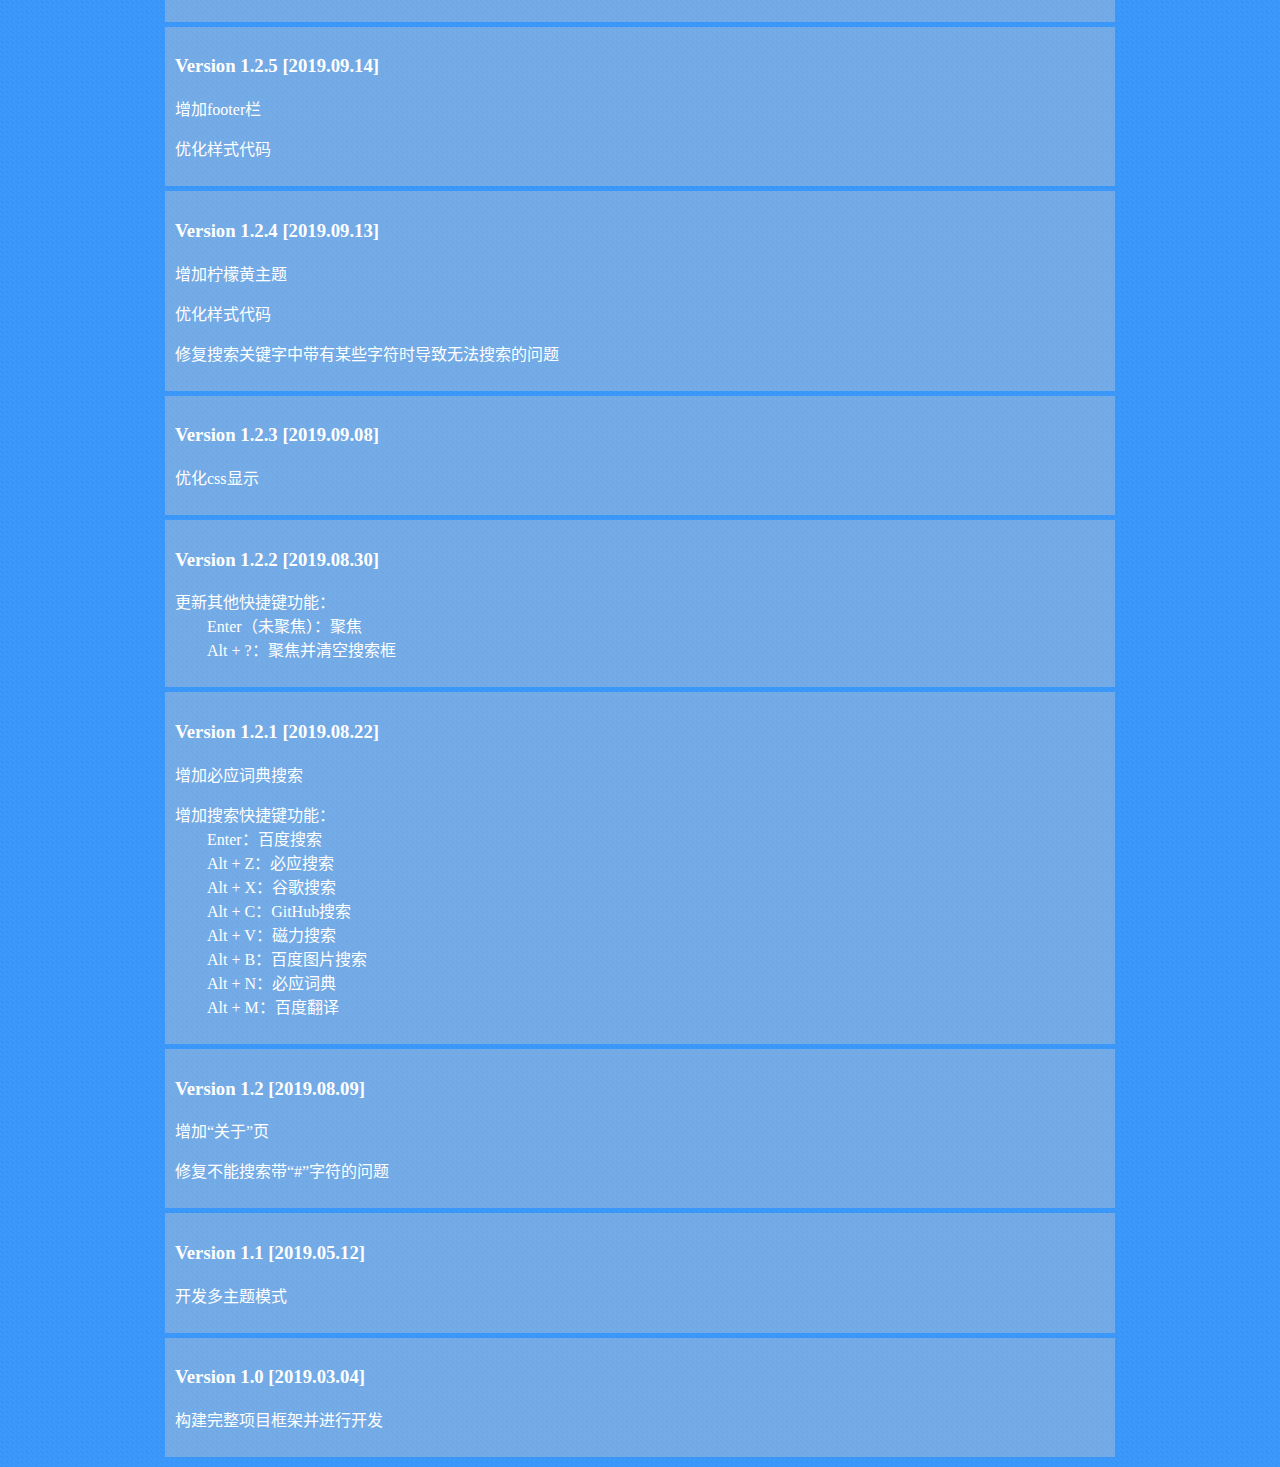
==== commit 8ed8a23c: "Merge branch 'master' of https://e.coding.net/vicold/vicold.coding.me" ====
--- a/about.html
+++ b/about.html
@@ -27,7 +27,7 @@
 
 <body>
     <div class="top-frame">
-        <p>为何我<span class="little-font">(灵魂)</span>是我<span class="little-font">(肉体)</span>，而不是你<span class="little-font">(肉体)</span></p>
+        <p>能做到吗？能。听明白了吗？明白。</p>
     </div>
     <div class="head trans-all">
         <div class="title" style="overflow:hidden;">
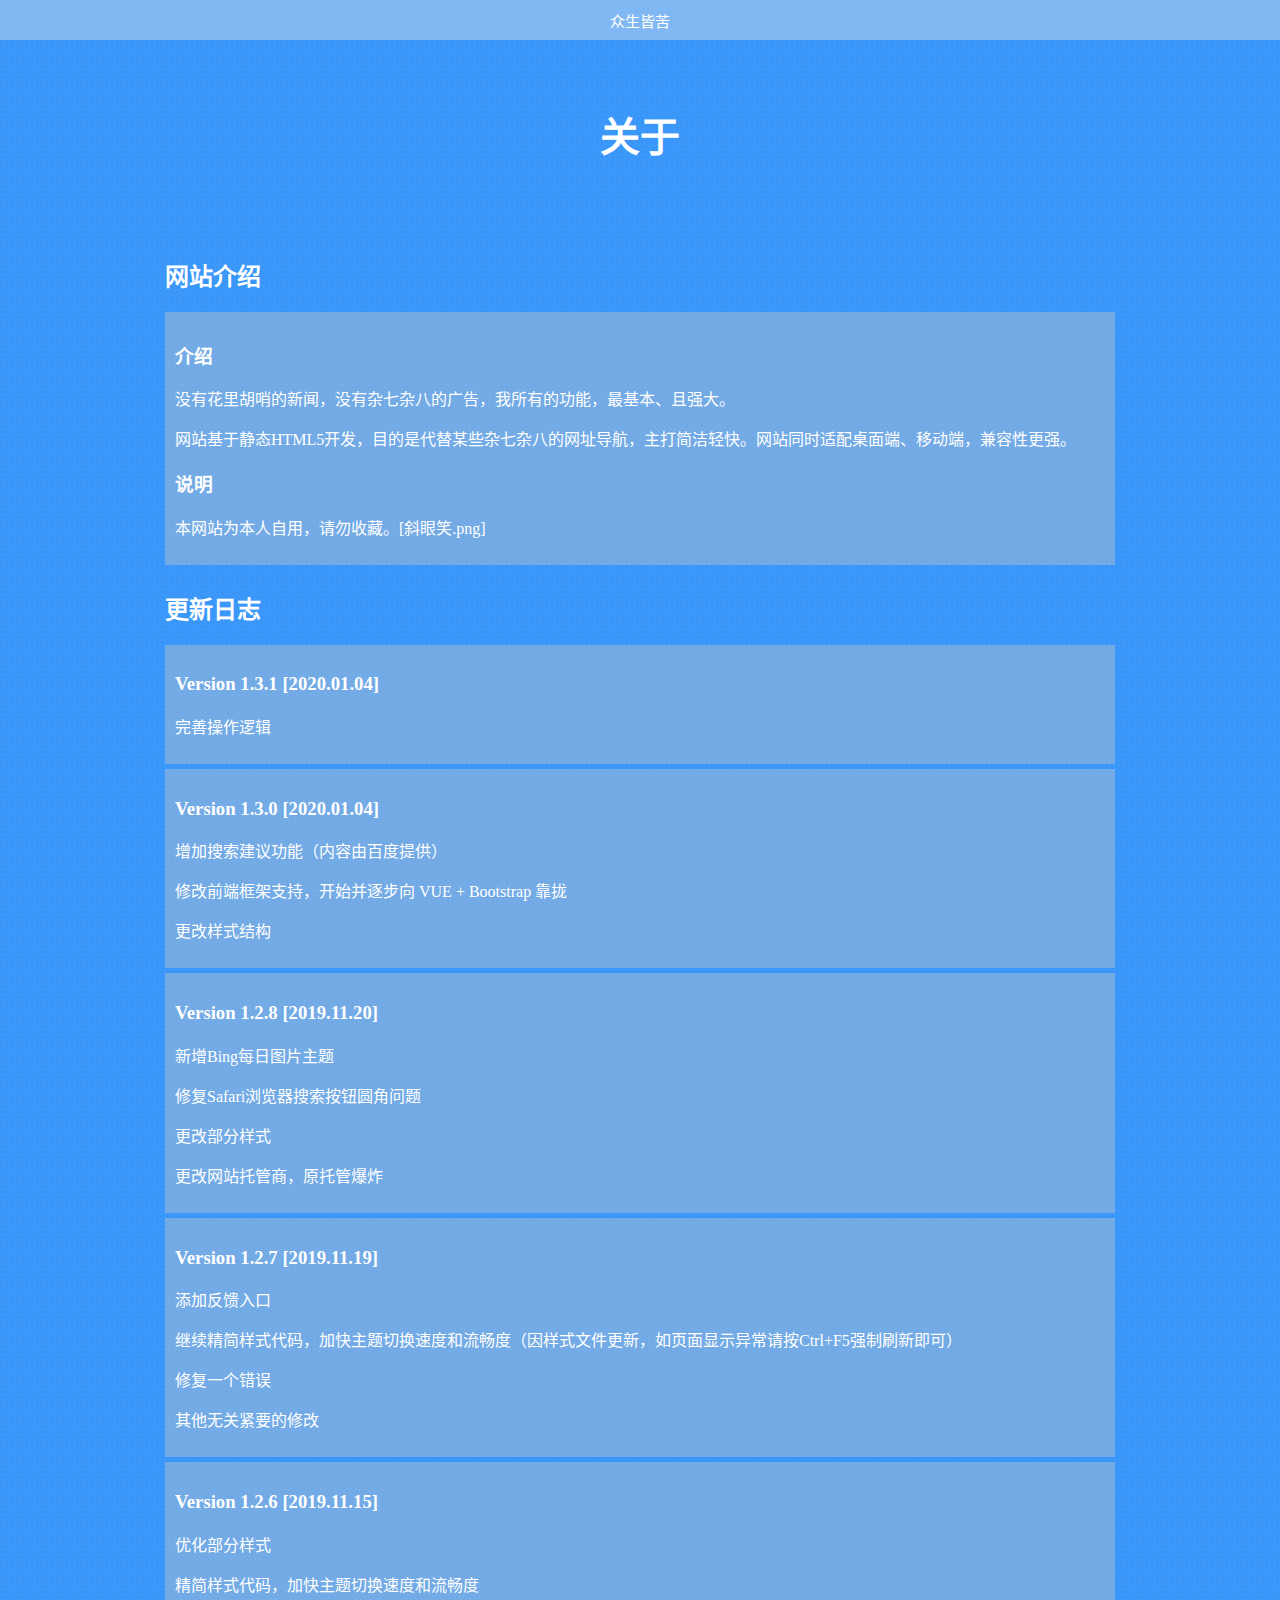
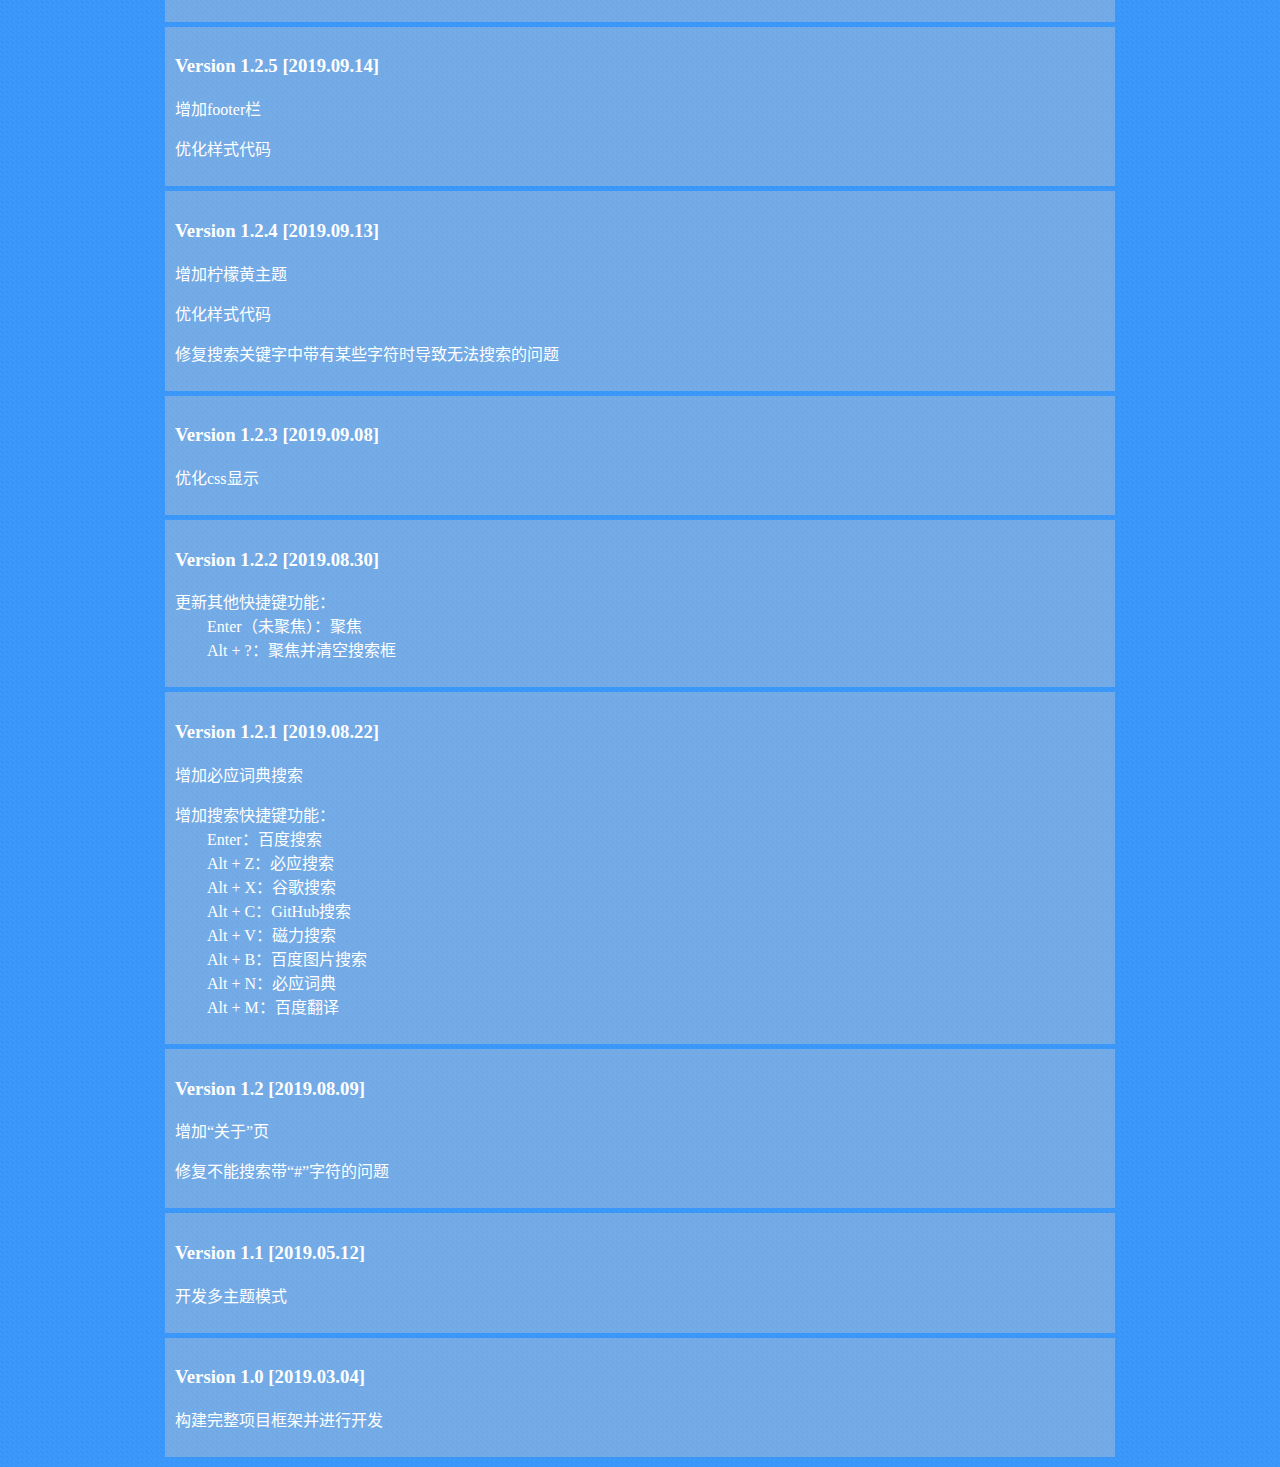
==== commit 805270b7: "更换壁纸api" ====
--- a/about.html
+++ b/about.html
@@ -27,7 +27,7 @@
 
 <body>
     <div class="top-frame">
-        <p>能做到吗？能。听明白了吗？明白。</p>
+        <p>众生皆苦</p>
     </div>
     <div class="head trans-all">
         <div class="title" style="overflow:hidden;">
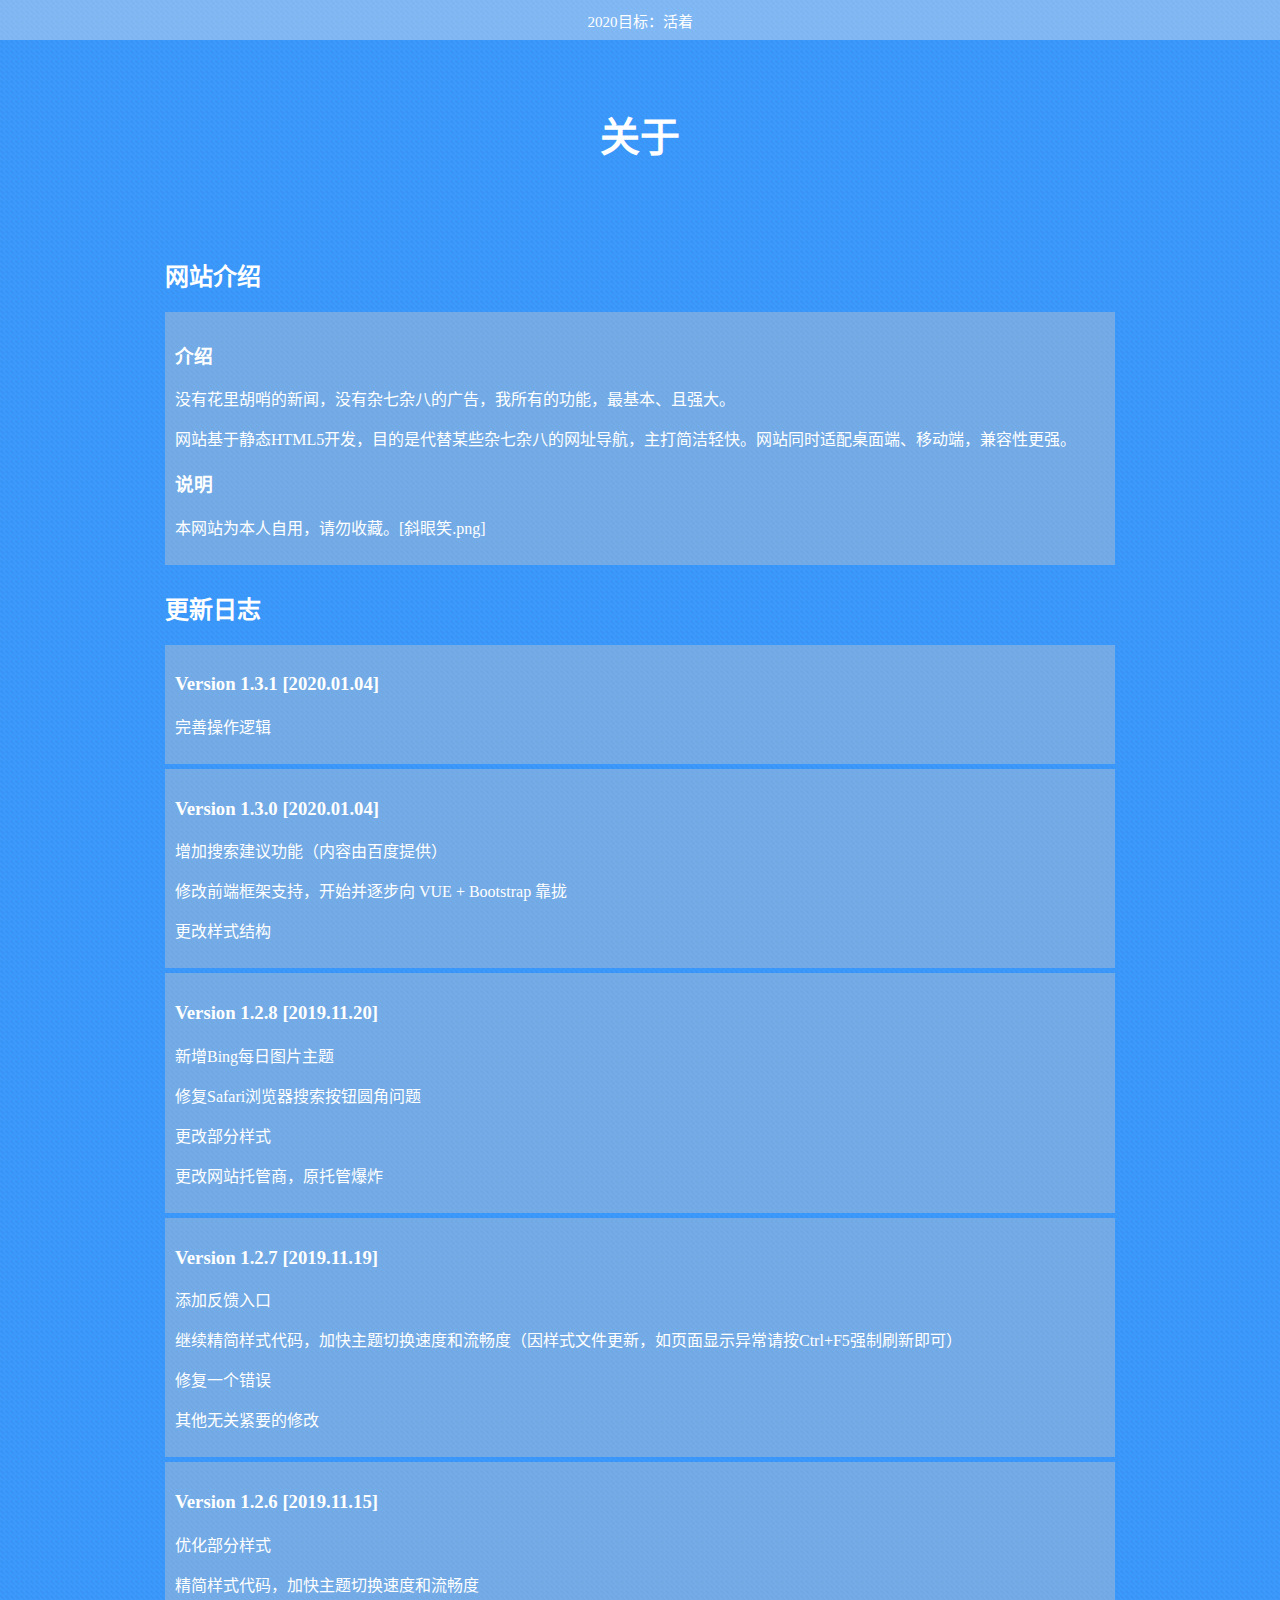
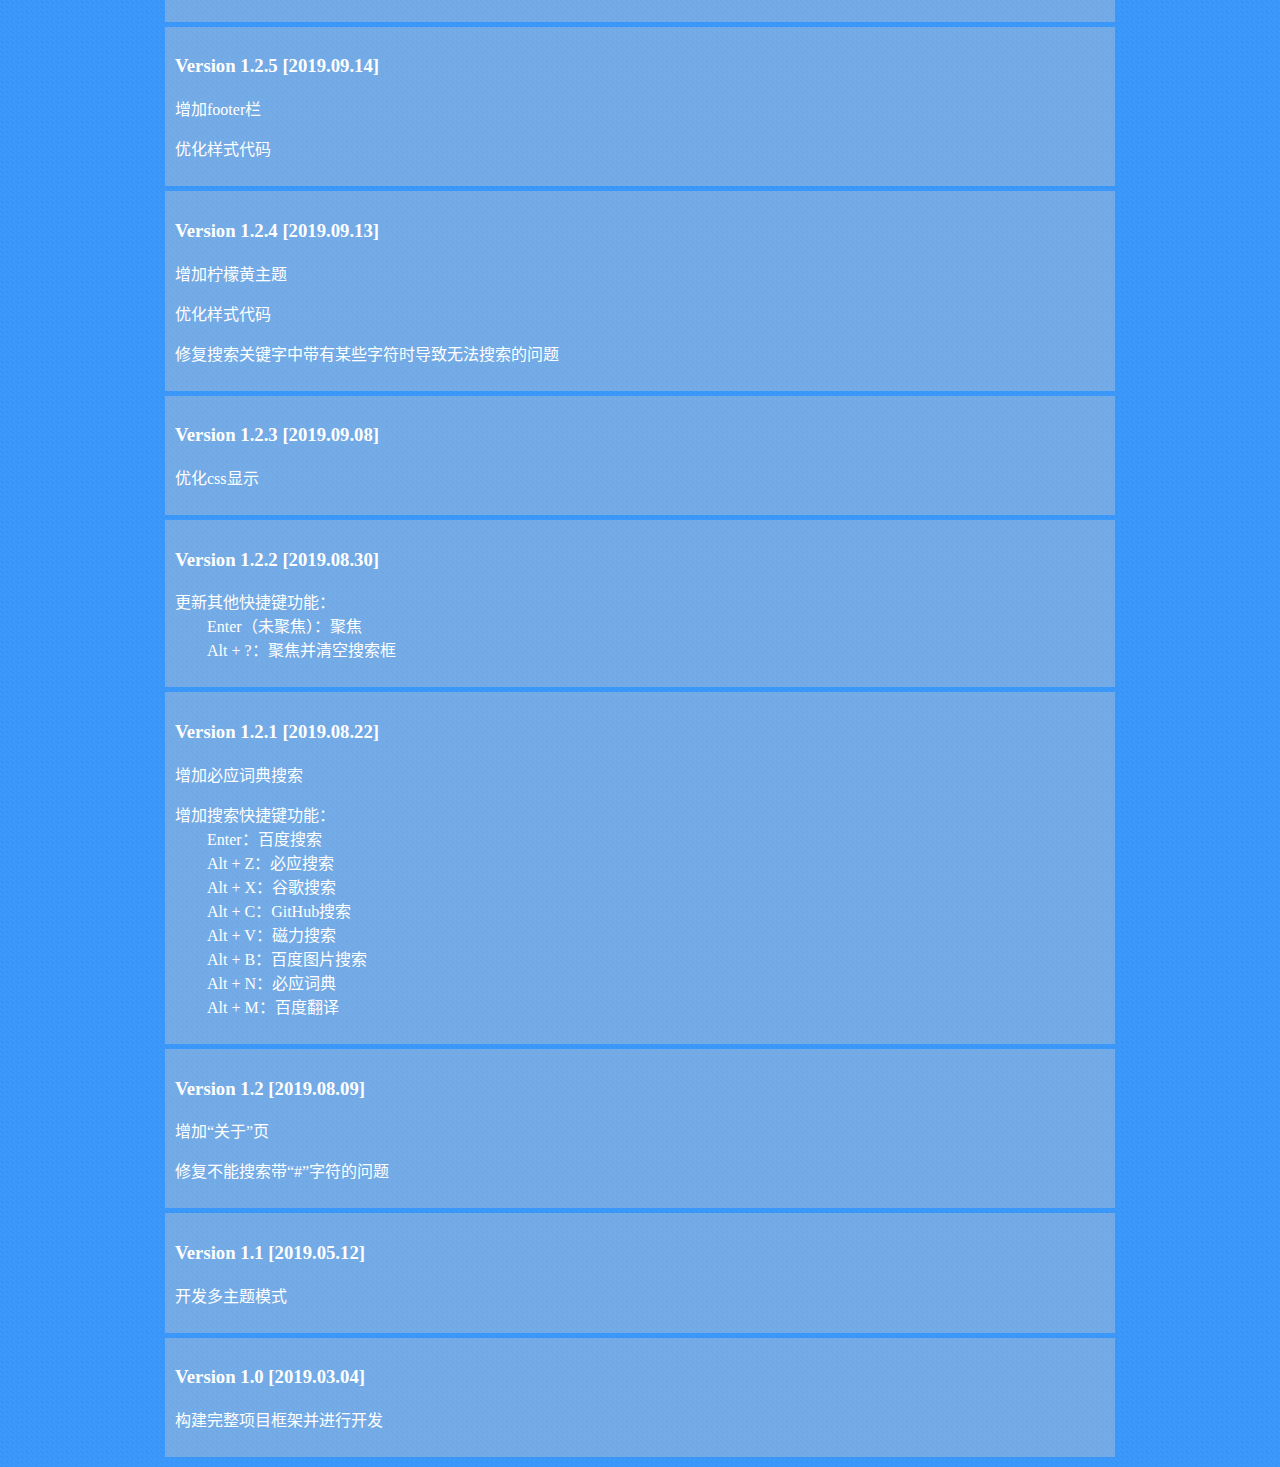
==== commit 5b27fd00: "update api" ====
--- a/about.html
+++ b/about.html
@@ -27,7 +27,7 @@
 
 <body>
     <div class="top-frame">
-        <p>众生皆苦</p>
+        <p>2020目标：活着</p>
     </div>
     <div class="head trans-all">
         <div class="title" style="overflow:hidden;">
--- a/css/all.css
+++ b/css/all.css
@@ -1,3 +1,10 @@
+html{
+    /* filter: grayscale(100%);
+    -moz-filter: grayscale(100%);
+    -o-filter: grayscale(100%);
+    -webkit-filter: grayscale(1);
+    filter: progid:DXImageTransform.Microsoft.BasicImage(graysale=1); */
+}
 body {
     background-image: url(../image/background_continuity_common.png);
     color: #444;
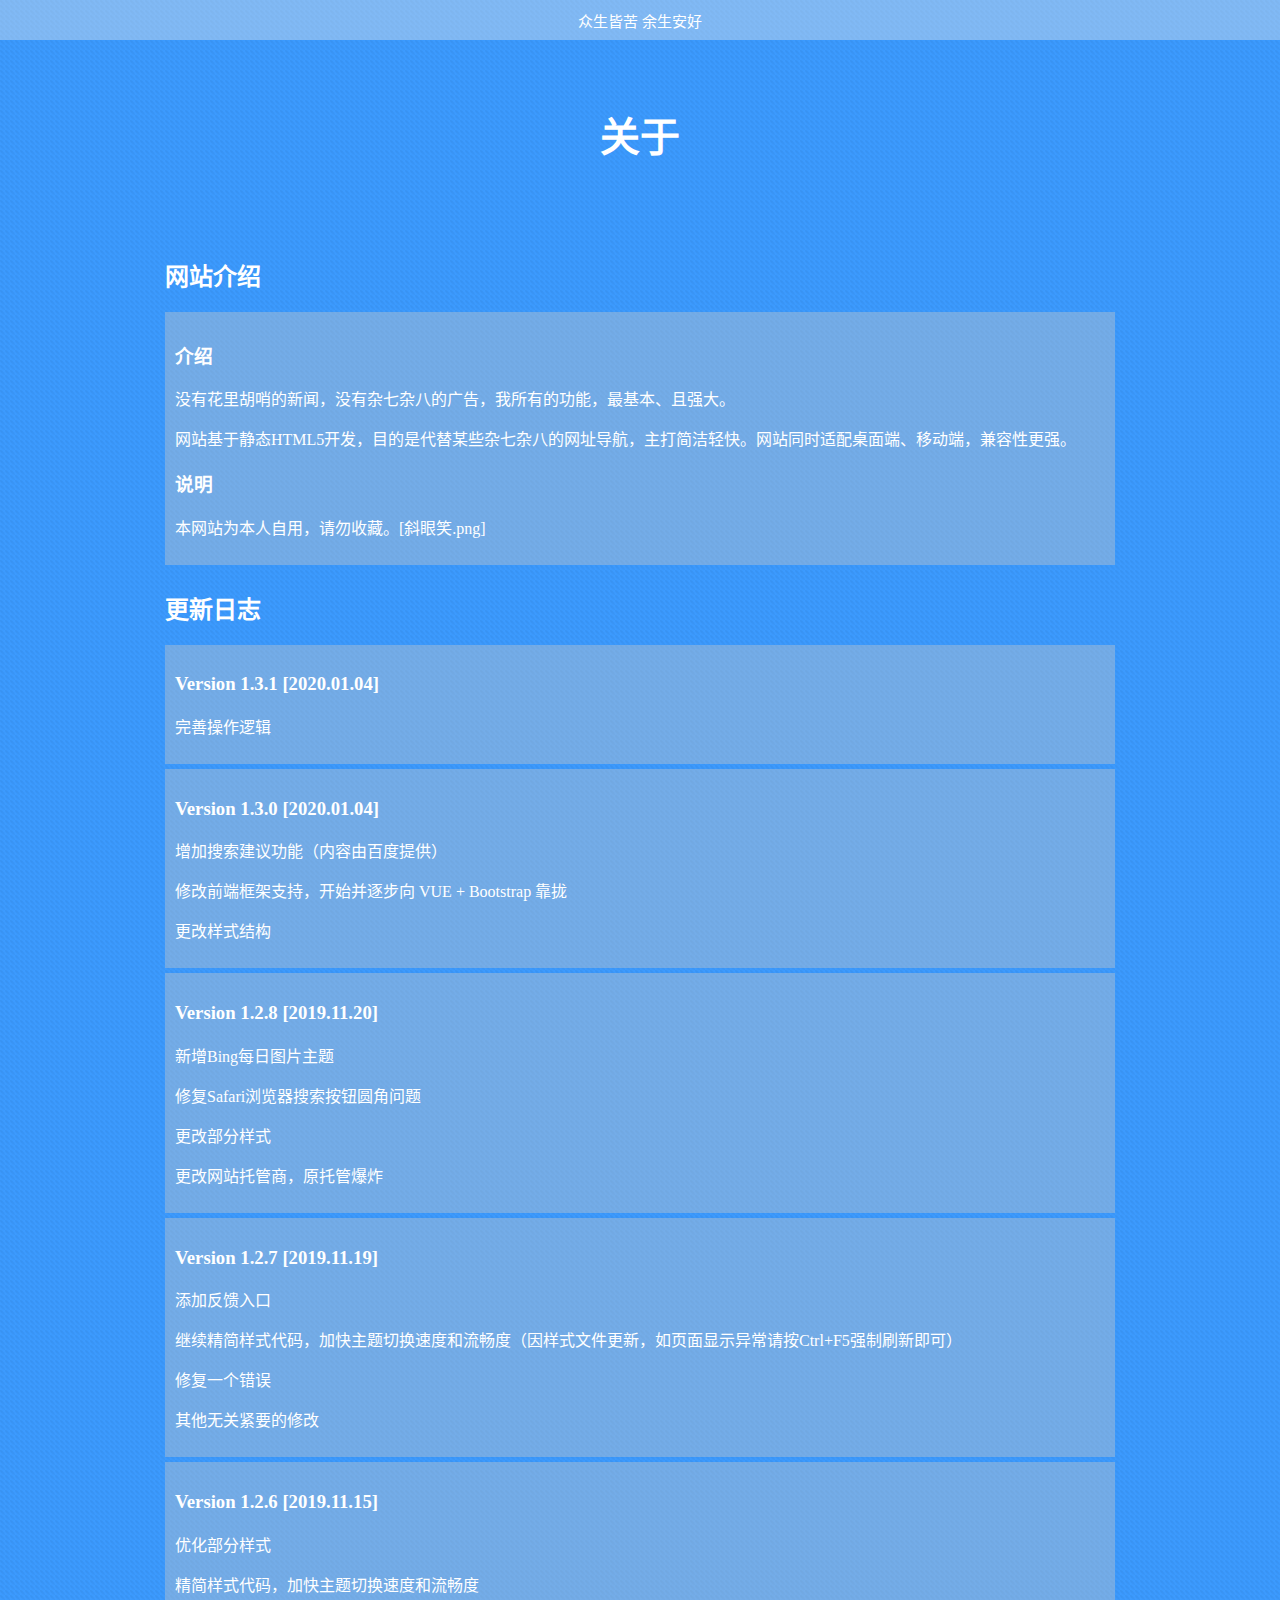
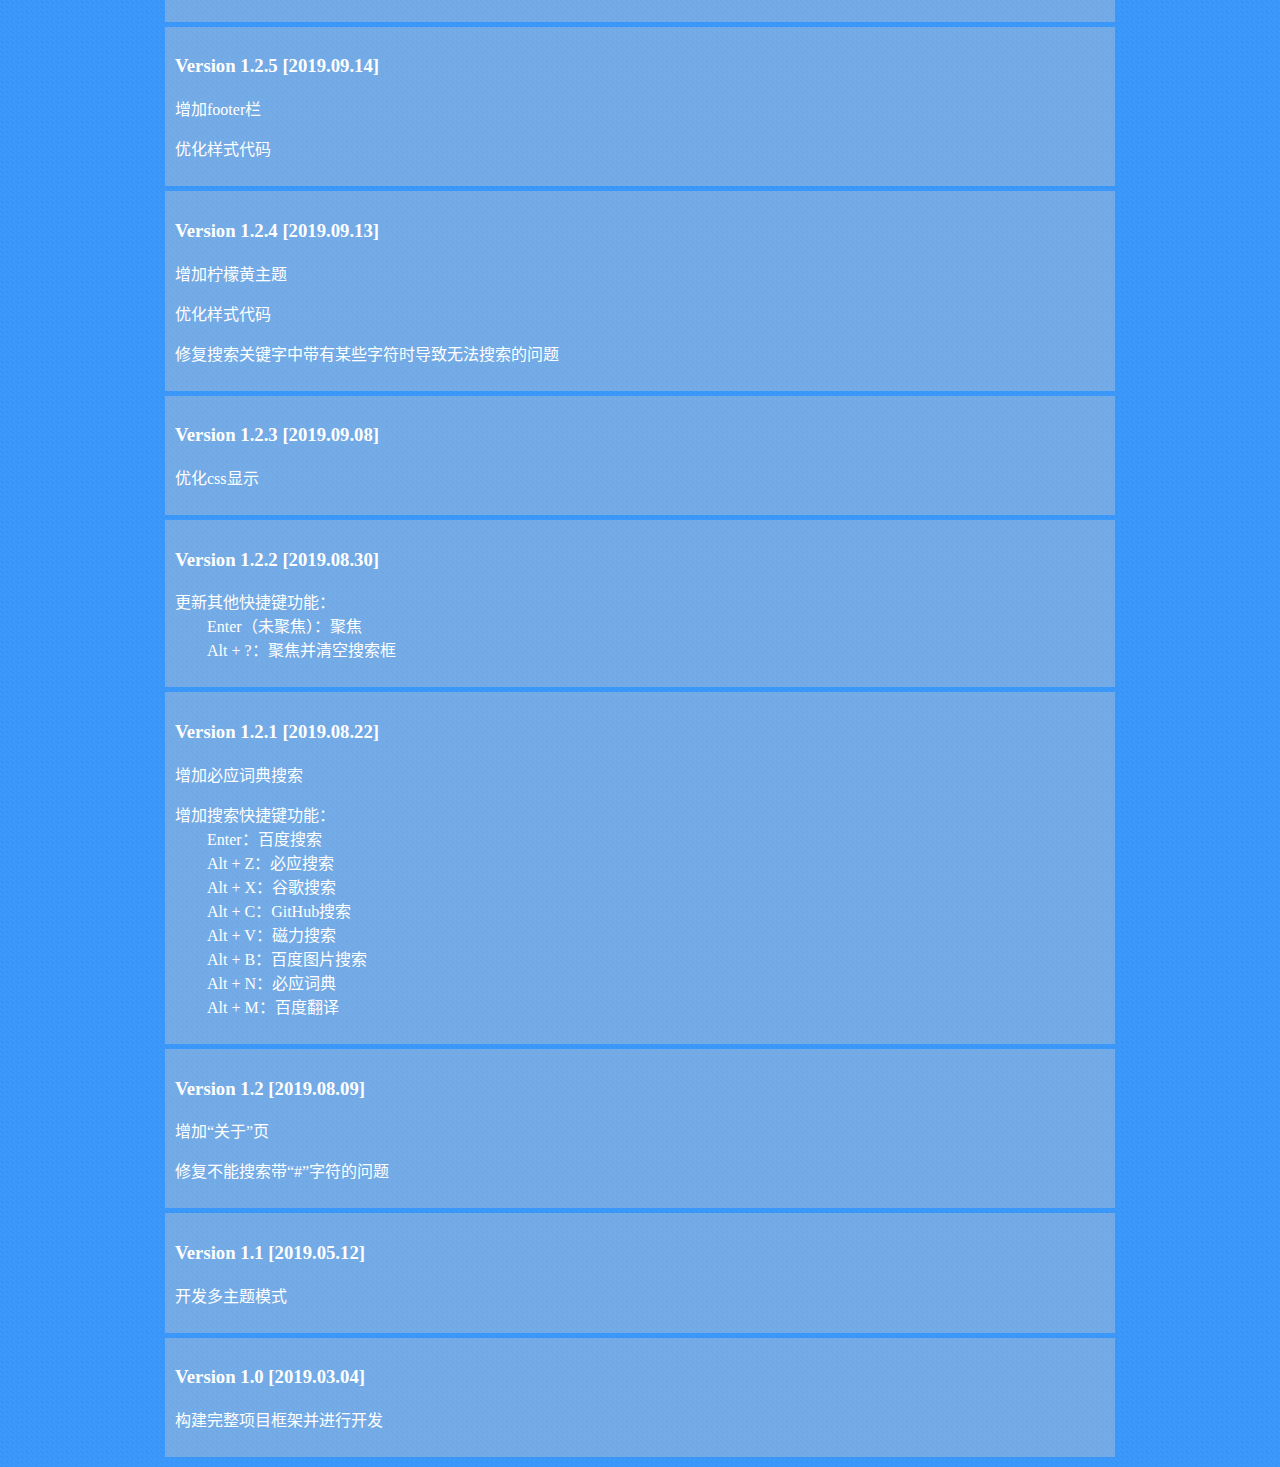
==== commit 1a2be78b: "title" ====
--- a/about.html
+++ b/about.html
@@ -27,7 +27,7 @@
 
 <body>
     <div class="top-frame">
-        <p>2020目标：活着</p>
+        <p>众生皆苦 余生安好</p>
     </div>
     <div class="head trans-all">
         <div class="title" style="overflow:hidden;">
